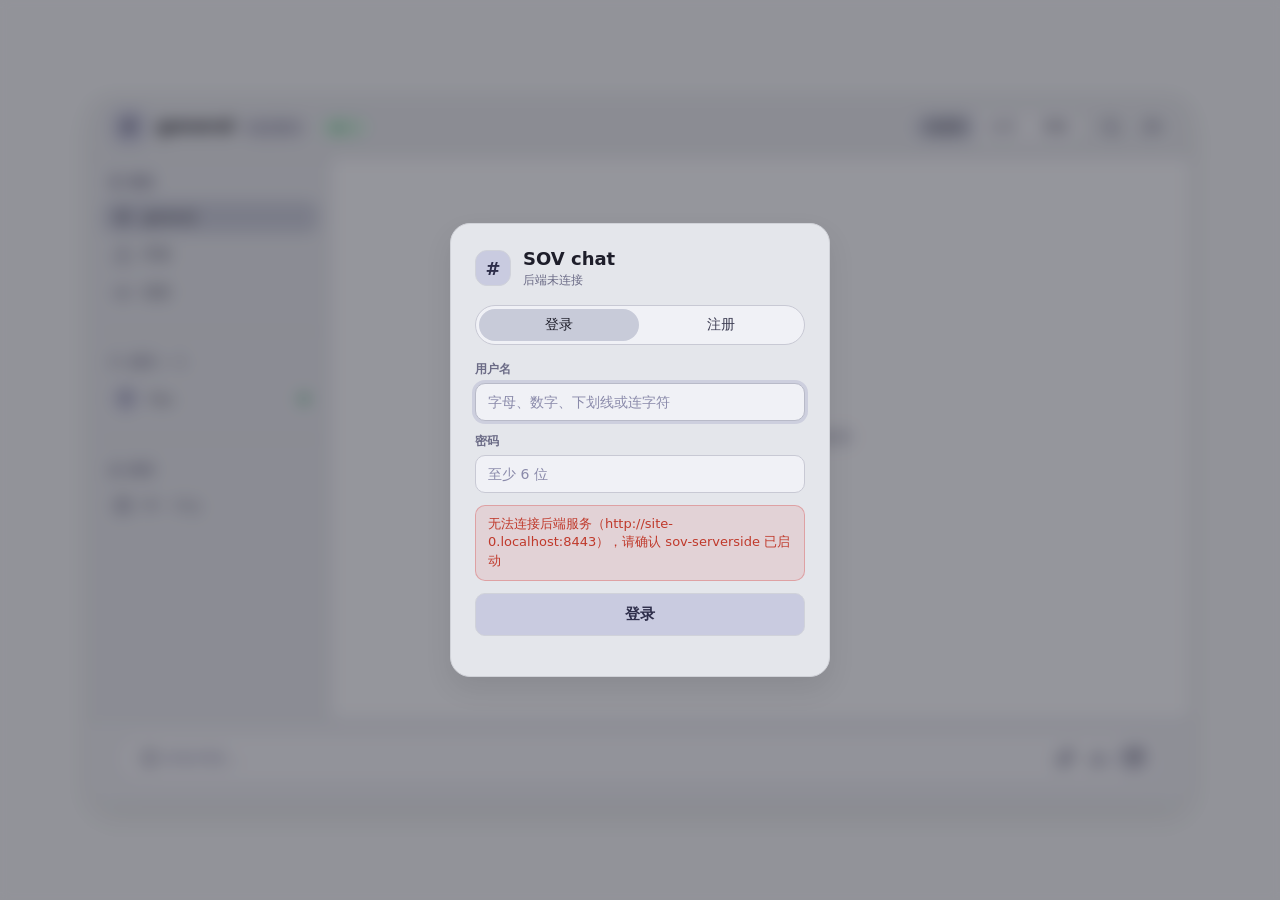
==== index.html @ a0ef0c08 "Add the accounts system." ====
<!DOCTYPE html>
<html lang="zh-CN">
<head>
    <meta charset="UTF-8">
    <meta name="viewport" content="width=device-width, initial-scale=1.0">
    <title>SOV chat</title>
        <link rel="stylesheet" href="style.css">
</head>
<body data-auth="locked">

<div class="chat-app" id="app">

    <!-- Header -->
    <div class="chat-header">
        <div class="header-left">
            <div class="server-icon">#</div>
            <div class="channel-info">
                <span class="channel-name" id="channelName">general</span>
                <span class="channel-tag" id="channelTag">--</span>
                <span class="online-badge"><span class="dot"></span> <span id="onlineCount">1</span></span>
            </div>
        </div>
                <div class="header-right">
            <div class="user-chip" id="userChip" hidden>
                <span class="user-avatar" id="userChipAvatar">?</span>
                <span class="user-name" id="userChipName">未登录</span>
                <button class="icon-btn" id="logoutBtn" type="button" aria-label="退出登录" title="退出登录">
                    <svg viewBox="0 0 24 24"><path d="M9 21H5a2 2 0 0 1-2-2V5a2 2 0 0 1 2-2h4"/><polyline points="16 17 21 12 16 7"/><line x1="21" y1="12" x2="9" y2="12"/></svg>
                </button>
            </div>
            <div class="theme-toggle-group">
                <button class="theme-btn" id="themeAuto">自适应</button>
                <button class="theme-btn" id="themeLight">白天</button>
                <button class="theme-btn" id="themeDark">黑夜</button>
            </div>
            <button class="icon-btn" aria-label="搜索">
                <svg viewBox="0 0 24 24"><circle cx="11" cy="11" r="8"/><line x1="21" y1="21" x2="16.65" y2="16.65"/></svg>
            </button>
            <button class="icon-btn" aria-label="添加成员">
                <svg viewBox="0 0 24 24"><path d="M16 21v-2a4 4 0 0 0-4-4H5a4 4 0 0 0-4 4v2"/><circle cx="8.5" cy="7" r="4"/><line x1="20" y1="8" x2="20" y2="14"/><line x1="23" y1="11" x2="17" y2="11"/></svg>
            </button>
        </div>
    </div>

    <!-- Body -->
    <div class="chat-body">
        <!-- Sidebar -->
        <div class="sidebar">
            <div class="sidebar-section">
                <div class="section-label">
                    <svg viewBox="0 0 24 24"><rect x="3" y="3" width="7" height="7"/><rect x="14" y="3" width="7" height="7"/><rect x="3" y="14" width="7" height="7"/><rect x="14" y="14" width="7" height="7"/></svg>
                    频道
                </div>
                <div class="sidebar-item active" data-channel="general">
                    <span class="icon"><svg viewBox="0 0 24 24"><line x1="4" y1="9" x2="20" y2="9"/><line x1="4" y1="15" x2="20" y2="15"/><line x1="10" y1="3" x2="8" y2="21"/><line x1="16" y1="3" x2="14" y2="21"/></svg></span>
                    general
                </div>
                <div class="sidebar-item" data-channel="开发">
                    <span class="icon"><svg viewBox="0 0 24 24"><rect x="3" y="11" width="18" height="11" rx="2" ry="2"/><path d="M7 11V7a5 5 0 0 1 10 0v4"/></svg></span>
                    开发
                </div>
                <div class="sidebar-item" data-channel="语音">
                    <span class="icon"><svg viewBox="0 0 24 24"><polygon points="11 5 6 9 2 9 2 15 6 15 11 19 11 5"/><path d="M19.07 4.93a10 10 0 0 1 0 14.14"/><path d="M15.54 8.46a5 5 0 0 1 0 7.07"/></svg></span>
                    语音
                </div>
            </div>
            <div class="sidebar-divider"></div>
            <div class="sidebar-section">
                <div class="section-label">
                    <svg viewBox="0 0 24 24"><path d="M17 21v-2a4 4 0 0 0-4-4H5a4 4 0 0 0-4 4v2"/><circle cx="9" cy="7" r="4"/><path d="M23 21v-2a4 4 0 0 0-3-3.87"/><path d="M16 3.13a4 4 0 0 1 0 7.75"/></svg>
                    成员 — <span id="memberCount">1</span>
                </div>
                <div id="memberList">
                <div class="member-item" id="selfMemberItem">
                    <span class="avatar" id="selfMemberAvatar">Y</span>
                    <span class="member-name" id="selfMemberName">You</span>
                    <span class="status-dot status-online"></span>
                </div>
                </div>
            </div>
            <div class="sidebar-divider"></div>
            <div class="sidebar-section">
                <div class="section-label">
                    <svg viewBox="0 0 24 24"><rect x="2" y="7" width="20" height="14" rx="2" ry="2"/><path d="M16 21V5a2 2 0 0 0-2-2h-4a2 2 0 0 0-2 2v16"/></svg>
                    组织
                </div>
                <div class="sidebar-item" style="color: var(--text-muted);">
                    <span class="icon"><svg viewBox="0 0 24 24"><rect x="2" y="7" width="20" height="14" rx="2" ry="2"/><path d="M16 21V5a2 2 0 0 0-2-2h-4a2 2 0 0 0-2 2v16"/></svg></span>
                    Mr · Org
                </div>
            </div>
        </div>

        <!-- Message Area（动态渲染） -->
        <div class="message-area" id="messageArea">
            <div class="empty-state" id="emptyState">暂无消息，发送第一条消息吧</div>
        </div>
    </div>

    <!-- Footer -->
    <div class="chat-footer">
        <div class="input-wrapper">
            <span class="input-icon"><svg viewBox="0 0 24 24"><circle cx="12" cy="12" r="10"/><line x1="12" y1="8" x2="12" y2="16"/><line x1="8" y1="12" x2="16" y2="12"/></svg></span>
            <textarea id="msgInput" placeholder="发送消息..." rows="1" autocomplete="off"></textarea>
            <span class="input-icon"><svg viewBox="0 0 24 24"><path d="M21.44 11.05l-9.19 9.19a6 6 0 0 1-8.49-8.49l9.19-9.19a4 4 0 0 1 5.66 5.66l-9.2 9.19a2 2 0 0 1-2.83-2.83l8.49-8.48"/></svg></span>
            <span class="input-icon"><svg viewBox="0 0 24 24"><rect x="9" y="9" width="6" height="6"/><path d="M21 15v4a2 2 0 0 1-2 2H5a2 2 0 0 1-2-2v-4"/><polyline points="7 10 12 15 17 10"/><line x1="12" y1="15" x2="12" y2="3"/></svg></span>
            <button type="button" class="send-icon" id="sendBtn" aria-label="发送">
                <svg viewBox="0 0 24 24"><line x1="22" y1="2" x2="11" y2="13"/><polygon points="22 2 15 22 11 13 2 9 22 2"/></svg>
            </button>
        </div>
    </div>
</div>

<!-- 登录 / 注册浮层：未登录时覆盖在聊天界面之上 -->
<div class="auth-overlay" id="authOverlay">
    <div class="auth-card" role="dialog" aria-modal="true" aria-labelledby="authTitle">
        <div class="auth-brand">
            <div class="server-icon">#</div>
            <div class="auth-brand-text">
                <h1 id="authTitle">SOV chat</h1>
                <p class="auth-sub" id="authGroupInfo">正在连接服务器…</p>
            </div>
        </div>

        <div class="auth-tabs" role="tablist">
            <button type="button" class="auth-tab active" data-auth-tab="login" id="tabLogin">登录</button>
            <button type="button" class="auth-tab" data-auth-tab="register" id="tabRegister">注册</button>
        </div>

        <form id="authForm" novalidate>
            <label class="auth-field">
                <span class="auth-label">用户名</span>
                <input id="authUserId" type="text" autocomplete="username" maxlength="64"
                       placeholder="字母、数字、下划线或连字符" required>
            </label>
            <label class="auth-field" id="authDisplayRow" hidden>
                <span class="auth-label">显示名</span>
                <input id="authDisplayName" type="text" autocomplete="nickname" maxlength="32"
                       placeholder="留空则与用户名相同">
            </label>
            <label class="auth-field">
                <span class="auth-label">密码</span>
                <input id="authPassword" type="password" autocomplete="current-password" minlength="6"
                       placeholder="至少 6 位" required>
            </label>
            <label class="auth-field" id="authConfirmRow" hidden>
                <span class="auth-label">确认密码</span>
                <input id="authConfirm" type="password" autocomplete="new-password" minlength="6"
                       placeholder="再次输入密码">
            </label>

            <div class="auth-error" id="authError" hidden></div>
            <div class="auth-note" id="authNote" hidden></div>

            <button type="submit" class="auth-submit" id="authSubmit">登录</button>
        </form>

        <p class="auth-hint" id="authHint"></p>
    </div>
</div>

<div class="toast" id="toast"></div>

<script src="script.js"></script>

</body>
</html>
---- style.css ----
/* ===== CSS Variables ===== */
        * { margin: 0; padding: 0; box-sizing: border-box; font-family: 'Segoe UI', system-ui, -apple-system, sans-serif; }

        :root {
            /* 亮色主题 (默认) */
            --bg-app: #f0f2f5;
            --bg-header: #e4e6eb;
            --border-header: #d0d2d8;
            --bg-body: #eef0f5;
            --bg-sidebar: #e4e6ec;
            --border-sidebar: #d0d2da;
            --bg-message-area: #f5f6fa;
            --bg-footer: #e8eaf0;
            --border-footer: #d0d2dc;
            --input-bg: #f0f1f6;
            --input-border: #c8c9d4;
            --text-primary: #1e1e2a;
            --text-secondary: #3c3c52;
            --text-muted: #6b6b86;
            --text-light: #8a8aaa;
            --badge-bg: #d7d8e3;
            --badge-text: #3d3d5a;
            --hover-bg: #d9dbe6;
            --active-bg: #c8cbd9;
            --border-msg: #d6d8e3;
            --avatar-bg: #c9cbe0;
            --avatar-text: #2e2e4a;
            --msg-avatar-bg: #c5c7de;
            --msg-username: #1e1e32;
            --role-badge-bg: #d0d2e0;
            --role-badge-text: #3d3d5a;
            --timestamp: #7a7a98;
            --msg-text: #1c1c2e;
            --mention-bg: #d4d6ed;
            --mention-text: #2d2d5a;
            --action-bg: #e4e5ed;
            --action-text: #5f5f82;
            --online-badge-bg: #d4f0e0;
            --online-badge-text: #1d6b3f;
            --online-dot: #2b9c5a;
            --sidebar-item-color: #3a3a52;
            --shadow: 0 12px 28px rgba(0, 0, 0, 0.08);
            --scrollbar-track: #e6e8f0;
            --scrollbar-thumb: #b8bac8;
            --icon-color: #5a5a78;
            --icon-hover: #3a3a58;
        }

        /* 暗色主题 */
        [data-theme="dark"] {
            --bg-app: #0f0f14;
            --bg-header: #1a1a24;
            --border-header: #2b2b36;
            --bg-body: #16161f;
            --bg-sidebar: #14141c;
            --border-sidebar: #282833;
            --bg-message-area: #181820;
            --bg-footer: #16161f;
            --border-footer: #282833;
            --input-bg: #23222e;
            --input-border: #343343;
            --text-primary: #eaeaf5;
            --text-secondary: #c0c0d8;
            --text-muted: #8585a0;
            --text-light: #6f6f92;
            --badge-bg: #2f2f3e;
            --badge-text: #b8b8d0;
            --hover-bg: #20202b;
            --active-bg: #2a2a38;
            --border-msg: #21212b;
            --avatar-bg: #2e2e42;
            --avatar-text: #cdcdff;
            --msg-avatar-bg: #3a3a56;
            --msg-username: #e0e0f0;
            --role-badge-bg: #2b2b3e;
            --role-badge-text: #b0b0da;
            --timestamp: #5f5f7a;
            --msg-text: #cfcfeb;
            --mention-bg: #2a2a44;
            --mention-text: #a8a8f0;
            --action-bg: #22222e;
            --action-text: #8a8aaa;
            --online-badge-bg: #1e3329;
            --online-badge-text: #7dcca0;
            --online-dot: #4fbf7a;
            --sidebar-item-color: #b0b0cc;
            --shadow: 0 20px 40px rgba(0, 0, 0, 0.7);
            --scrollbar-track: #181820;
            --scrollbar-thumb: #3a3a52;
            --icon-color: #9a9abc;
            --icon-hover: #c0c0dc;
        }

        /* 亮色主题 (显式) */
        [data-theme="light"] {
            --bg-app: #f0f2f5;
            --bg-header: #e4e6eb;
            --border-header: #d0d2d8;
            --bg-body: #eef0f5;
            --bg-sidebar: #e4e6ec;
            --border-sidebar: #d0d2da;
            --bg-message-area: #f5f6fa;
            --bg-footer: #e8eaf0;
            --border-footer: #d0d2dc;
            --input-bg: #f0f1f6;
            --input-border: #c8c9d4;
            --text-primary: #1e1e2a;
            --text-secondary: #3c3c52;
            --text-muted: #6b6b86;
            --text-light: #8a8aaa;
            --badge-bg: #d7d8e3;
            --badge-text: #3d3d5a;
            --hover-bg: #d9dbe6;
            --active-bg: #c8cbd9;
            --border-msg: #d6d8e3;
            --avatar-bg: #c9cbe0;
            --avatar-text: #2e2e4a;
            --msg-avatar-bg: #c5c7de;
            --msg-username: #1e1e32;
            --role-badge-bg: #d0d2e0;
            --role-badge-text: #3d3d5a;
            --timestamp: #7a7a98;
            --msg-text: #1c1c2e;
            --mention-bg: #d4d6ed;
            --mention-text: #2d2d5a;
            --action-bg: #e4e5ed;
            --action-text: #5f5f82;
            --online-badge-bg: #d4f0e0;
            --online-badge-text: #1d6b3f;
            --online-dot: #2b9c5a;
            --sidebar-item-color: #3a3a52;
            --shadow: 0 12px 28px rgba(0, 0, 0, 0.08);
            --scrollbar-track: #e6e8f0;
            --scrollbar-thumb: #b8bac8;
            --icon-color: #5a5a78;
            --icon-hover: #3a3a58;
        }

        /* 自适应系统：通过prefers-color-scheme + 无data-theme属性时生效 */
        @media (prefers-color-scheme: dark) {
            :root:not([data-theme="light"]):not([data-theme="dark"]) {
                --bg-app: #0f0f14;
                --bg-header: #1a1a24;
                --border-header: #2b2b36;
                --bg-body: #16161f;
                --bg-sidebar: #14141c;
                --border-sidebar: #282833;
                --bg-message-area: #181820;
                --bg-footer: #16161f;
                --border-footer: #282833;
                --input-bg: #23222e;
                --input-border: #343343;
                --text-primary: #eaeaf5;
                --text-secondary: #c0c0d8;
                --text-muted: #8585a0;
                --text-light: #6f6f92;
                --badge-bg: #2f2f3e;
                --badge-text: #b8b8d0;
                --hover-bg: #20202b;
                --active-bg: #2a2a38;
                --border-msg: #21212b;
                --avatar-bg: #2e2e42;
                --avatar-text: #cdcdff;
                --msg-avatar-bg: #3a3a56;
                --msg-username: #e0e0f0;
                --role-badge-bg: #2b2b3e;
                --role-badge-text: #b0b0da;
                --timestamp: #5f5f7a;
                --msg-text: #cfcfeb;
                --mention-bg: #2a2a44;
                --mention-text: #a8a8f0;
                --action-bg: #22222e;
                --action-text: #8a8aaa;
                --online-badge-bg: #1e3329;
                --online-badge-text: #7dcca0;
                --online-dot: #4fbf7a;
                --sidebar-item-color: #b0b0cc;
                --shadow: 0 20px 40px rgba(0, 0, 0, 0.7);
                --scrollbar-track: #181820;
                --scrollbar-thumb: #3a3a52;
                --icon-color: #9a9abc;
                --icon-hover: #c0c0dc;
            }
        }

        @media (prefers-color-scheme: light) {
            :root:not([data-theme="light"]):not([data-theme="dark"]) {
                --bg-app: #f0f2f5;
                --bg-header: #e4e6eb;
                --border-header: #d0d2d8;
                --bg-body: #eef0f5;
                --bg-sidebar: #e4e6ec;
                --border-sidebar: #d0d2da;
                --bg-message-area: #f5f6fa;
                --bg-footer: #e8eaf0;
                --border-footer: #d0d2dc;
                --input-bg: #f0f1f6;
                --input-border: #c8c9d4;
                --text-primary: #1e1e2a;
                --text-secondary: #3c3c52;
                --text-muted: #6b6b86;
                --text-light: #8a8aaa;
                --badge-bg: #d7d8e3;
                --badge-text: #3d3d5a;
                --hover-bg: #d9dbe6;
                --active-bg: #c8cbd9;
                --border-msg: #d6d8e3;
                --avatar-bg: #c9cbe0;
                --avatar-text: #2e2e4a;
                --msg-avatar-bg: #c5c7de;
                --msg-username: #1e1e32;
                --role-badge-bg: #d0d2e0;
                --role-badge-text: #3d3d5a;
                --timestamp: #7a7a98;
                --msg-text: #1c1c2e;
                --mention-bg: #d4d6ed;
                --mention-text: #2d2d5a;
                --action-bg: #e4e5ed;
                --action-text: #5f5f82;
                --online-badge-bg: #d4f0e0;
                --online-badge-text: #1d6b3f;
                --online-dot: #2b9c5a;
                --sidebar-item-color: #3a3a52;
                --shadow: 0 12px 28px rgba(0, 0, 0, 0.08);
                --scrollbar-track: #e6e8f0;
                --scrollbar-thumb: #b8bac8;
                --icon-color: #5a5a78;
                --icon-hover: #3a3a58;
            }
        }

        /* ===== Base Layout ===== */
        body {
            background-color: var(--bg-app);
            display: flex;
            justify-content: center;
            align-items: center;
            min-height: 100vh;
            margin: 0;
            padding: 20px;
            transition: background-color 0.2s;
        }

        .chat-app {
            max-width: 1100px;
            width: 100%;
            background-color: var(--bg-app);
            border-radius: 20px;
            box-shadow: var(--shadow);
            display: flex;
            flex-direction: column;
            overflow: hidden;
            border: 1px solid var(--border-header);
            transition: background-color 0.2s, border-color 0.2s, box-shadow 0.2s;
        }

        /* ===== Header ===== */
        .chat-header {
            background-color: var(--bg-header);
            padding: 12px 20px;
            border-bottom: 1px solid var(--border-header);
            display: flex;
            align-items: center;
            justify-content: space-between;
            flex-wrap: wrap;
            gap: 8px;
            transition: background-color 0.2s, border-color 0.2s;
        }

        .header-left {
            display: flex;
            align-items: center;
            gap: 10px;
        }

        .server-icon {
            background-color: var(--avatar-bg);
            width: 36px;
            height: 36px;
            border-radius: 12px;
            display: flex;
            align-items: center;
            justify-content: center;
            color: var(--avatar-text);
            font-weight: 700;
            font-size: 18px;
            border: 1px solid var(--border-sidebar);
        }

        .channel-info {
            display: flex;
            align-items: baseline;
            gap: 6px;
            flex-wrap: wrap;
        }

        .channel-name {
            color: var(--text-primary);
            font-weight: 600;
            font-size: 18px;
        }

        .channel-tag {
            color: var(--text-muted);
            font-size: 13px;
            background-color: var(--badge-bg);
            padding: 2px 8px;
            border-radius: 30px;
            font-weight: 500;
        }

        .online-badge {
            color: var(--online-badge-text);
            background-color: var(--online-badge-bg);
            font-size: 13px;
            padding: 2px 12px;
            border-radius: 30px;
            display: inline-flex;
            align-items: center;
            gap: 6px;
            font-weight: 500;
            margin-left: 6px;
            border: 1px solid var(--input-border);
        }

        .online-badge .dot {
            display: inline-block;
            width: 8px;
            height: 8px;
            border-radius: 50%;
            background-color: var(--online-dot);
        }

        .header-right {
            display: flex;
            align-items: center;
            gap: 10px;
        }

        .theme-toggle-group {
            display: flex;
            background-color: var(--input-bg);
            border-radius: 40px;
            padding: 3px;
            border: 1px solid var(--input-border);
            gap: 2px;
            transition: background-color 0.2s, border-color 0.2s;
        }

        .theme-btn {
            background: transparent;
            border: none;
            padding: 4px 12px;
            border-radius: 30px;
            font-size: 13px;
            font-weight: 500;
            color: var(--text-secondary);
            cursor: pointer;
            transition: background 0.15s, color 0.15s;
            white-space: nowrap;
        }

        .theme-btn:hover {
            background-color: var(--hover-bg);
            color: var(--text-primary);
        }

        .theme-btn.active {
            background-color: var(--active-bg);
            color: var(--text-primary);
        }

        .header-right .icon-btn {
            background: transparent;
            border: none;
            color: var(--icon-color);
            padding: 4px 6px;
            border-radius: 8px;
            cursor: pointer;
            display: inline-flex;
            align-items: center;
            justify-content: center;
            transition: color 0.2s, background 0.2s;
        }

        .header-right .icon-btn:hover {
            color: var(--icon-hover);
            background-color: var(--hover-bg);
        }

        .header-right .icon-btn svg {
            width: 20px;
            height: 20px;
            fill: none;
            stroke: currentColor;
            stroke-width: 2;
            stroke-linecap: round;
            stroke-linejoin: round;
        }

        /* ===== Body ===== */
        .chat-body {
            display: flex;
            background-color: var(--bg-body);
            min-height: 560px;
            transition: background-color 0.2s;
        }

        /* Sidebar */
        .sidebar {
            width: 240px;
            background-color: var(--bg-sidebar);
            padding: 16px 12px;
            border-right: 1px solid var(--border-sidebar);
            display: flex;
            flex-direction: column;
            gap: 18px;
            transition: background-color 0.2s, border-color 0.2s;
        }

        .sidebar-section {
            display: flex;
            flex-direction: column;
            gap: 6px;
        }

        .section-label {
            color: var(--text-muted);
            font-size: 12px;
            font-weight: 600;
            letter-spacing: 0.5px;
            text-transform: uppercase;
            padding-left: 6px;
            margin-bottom: 4px;
            display: flex;
            align-items: center;
            gap: 6px;
        }

        .section-label svg {
            width: 14px;
            height: 14px;
            stroke: var(--text-muted);
            stroke-width: 2;
            fill: none;
        }

        .sidebar-item {
            display: flex;
            align-items: center;
            gap: 10px;
            padding: 6px 10px;
            border-radius: 10px;
            color: var(--sidebar-item-color);
            font-size: 14px;
            font-weight: 450;
            transition: 0.15s;
            cursor: pointer;
        }

        .sidebar-item .icon {
            width: 20px;
            height: 20px;
            display: flex;
            align-items: center;
            justify-content: center;
            color: var(--text-muted);
        }

        .sidebar-item .icon svg {
            width: 18px;
            height: 18px;
            stroke: currentColor;
            stroke-width: 2;
            fill: none;
        }

        .sidebar-item .badge {
            margin-left: auto;
            background-color: var(--badge-bg);
            padding: 0 8px;
            border-radius: 30px;
            font-size: 11px;
            color: var(--badge-text);
        }

        .sidebar-item.active {
            background-color: var(--active-bg);
            color: var(--text-primary);
        }

        .sidebar-item.active .icon {
            color: var(--text-secondary);
        }

        .sidebar-item:hover:not(.active) {
            background-color: var(--hover-bg);
            color: var(--text-primary);
        }

        .sidebar-divider {
            height: 1px;
            background: var(--border-sidebar);
            margin: 4px 0;
        }

        .member-item {
            display: flex;
            align-items: center;
            gap: 10px;
            padding: 5px 10px;
            border-radius: 8px;
            color: var(--text-secondary);
            font-size: 14px;
        }

        .member-item .avatar {
            width: 26px;
            height: 26px;
            background-color: var(--avatar-bg);
            border-radius: 50%;
            display: flex;
            align-items: center;
            justify-content: center;
            font-size: 13px;
            font-weight: 600;
            color: var(--avatar-text);
        }

        .member-item .status-dot {
            width: 8px;
            height: 8px;
            border-radius: 50%;
            margin-left: auto;
        }

        .status-online { background-color: var(--online-dot); }
        .status-idle { background-color: #e0b35b; }

        .member-item .role-tag {
            font-size: 10px;
            background-color: var(--badge-bg);
            padding: 0 6px;
            border-radius: 12px;
            color: var(--text-muted);
            margin-left: 4px;
        }

        /* Message Area */
        .message-area {
            flex: 1;
            background-color: var(--bg-message-area);
            display: flex;
            flex-direction: column;
            padding: 16px 20px;
            gap: 12px;
            overflow-y: auto;
            max-height: 560px;
            transition: background-color 0.2s;
        }

        .empty-state {
            margin: auto;
            color: var(--text-muted);
            font-size: 14px;
            text-align: center;
            padding: 40px 0;
            user-select: none;
        }

        .message-item {
            display: flex;
            gap: 12px;
            padding: 2px 0;
            border-bottom: none;
            padding-bottom: 2px;
            position: relative;
            transition: border-color 0.2s;
            animation: msg-in 0.18s ease;
        }

        @keyframes msg-in {
            from { opacity: 0; transform: translateY(4px); }
            to   { opacity: 1; transform: translateY(0); }
        }

        /* 分组：横线只出现在不同说话者之间（一组的最后一条，后面跟着不同人） */
        .message-item.msg-group-end {
            border-bottom: 1px solid var(--border-msg);
            padding-bottom: 10px;
        }

        /* 同一发送者连续消息的后续条：隐藏头像/名字（文字仍与组首对齐） */
        .message-item.msg-continued .msg-avatar {
            visibility: hidden;
        }

        .msg-avatar {
            width: 40px;
            height: 40px;
            border-radius: 50%;
            background-color: var(--msg-avatar-bg);
            display: flex;
            align-items: center;
            justify-content: center;
            font-weight: 600;
            color: var(--avatar-text);
            font-size: 16px;
            flex-shrink: 0;
        }

        .msg-content {
            flex: 1;
            display: flex;
            flex-direction: column;
            gap: 3px;
        }

        .msg-header {
            display: flex;
            align-items: baseline;
            gap: 8px;
            flex-wrap: wrap;
            padding-right: 64px;
        }

        .msg-username {
            color: var(--msg-username);
            font-weight: 600;
            font-size: 15px;
        }

        .msg-username .role-badge {
            background-color: var(--role-badge-bg);
            color: var(--role-badge-text);
            font-size: 10px;
            padding: 0 8px;
            border-radius: 30px;
            font-weight: 500;
            margin-left: 6px;
        }

        .msg-timestamp {
            color: var(--timestamp);
            font-size: 12px;
            margin-left: auto;
        }

        .msg-text {
            color: var(--msg-text);
            font-size: 15px;
            line-height: 1.5;
            word-break: break-word;
            white-space: pre-wrap;
        }

        .msg-text .mention {
            color: var(--mention-text);
            background-color: var(--mention-bg);
            padding: 0 6px;
            border-radius: 12px;
        }

        .msg-actions {
            position: absolute;
            top: 0;
            right: 4px;
            display: flex;
            gap: 4px;
            color: var(--action-text);
            font-size: 13px;
            opacity: 0;
            transition: opacity 0.15s;
            z-index: 2;
        }

        .message-item:hover .msg-actions,
        .message-item:focus-within .msg-actions {
            opacity: 1;
        }

        .msg-actions span {
            cursor: pointer;
            background-color: var(--action-bg);
            padding: 0 10px;
            border-radius: 30px;
            display: inline-flex;
            align-items: center;
            gap: 4px;
        }

        .msg-actions span svg {
            width: 14px;
            height: 14px;
            stroke: currentColor;
            stroke-width: 2;
            fill: none;
        }

        /* 日期分隔条 */
        .highlight-date {
            color: var(--text-muted);
            font-size: 12px;
            background: var(--badge-bg);
            padding: 4px 12px;
            border-radius: 30px;
            align-self: center;
            margin: 4px 0;
            display: flex;
            align-items: center;
            gap: 6px;
        }

        .highlight-date svg {
            width: 14px;
            height: 14px;
            stroke: currentColor;
            stroke-width: 2;
            fill: none;
        }

        /* Footer */
        .chat-footer {
            background-color: var(--bg-footer);
            padding: 12px 24px 18px 24px;
            border-top: 1px solid var(--border-footer);
            transition: background-color 0.2s, border-color 0.2s;
        }

        .input-wrapper {
            display: flex;
            align-items: center;
            background-color: var(--input-bg);
            border-radius: 40px;
            padding: 4px 12px 4px 18px;
            border: 1px solid var(--input-border);
            transition: background-color 0.2s, border-color 0.2s, box-shadow 0.2s;
        }

        .input-wrapper:focus-within {
            border-color: var(--input-border);
            box-shadow: 0 0 0 3px rgba(100, 100, 160, 0.18);
        }

        .input-wrapper textarea {
            background: transparent;
            border: none;
            padding: 12px 0;
            flex: 1;
            color: var(--text-primary);
            font-size: 15px;
            outline: none;
            resize: none;
            line-height: 1.4;
            max-height: 120px;
            overflow-y: auto;
            font-family: inherit;
        }

        .input-wrapper textarea::placeholder {
            color: var(--text-light);
        }

        .input-wrapper .input-icon {
            color: var(--text-muted);
            padding: 4px 6px;
            border-radius: 8px;
            cursor: default;
            display: inline-flex;
            align-items: center;
            justify-content: center;
            transition: color 0.2s;
        }

        .input-wrapper .input-icon svg {
            width: 20px;
            height: 20px;
            stroke: currentColor;
            stroke-width: 2;
            fill: none;
        }

        .input-wrapper .send-icon {
            color: var(--text-secondary);
            background-color: var(--badge-bg);
            padding: 6px 10px;
            border-radius: 30px;
            display: inline-flex;
            align-items: center;
            justify-content: center;
            cursor: pointer;
            border: none;
            font-size: inherit;
            transition: background 0.2s;
        }

        .input-wrapper .send-icon:hover {
            background-color: var(--active-bg);
        }

        .input-wrapper .send-icon svg {
            width: 18px;
            height: 18px;
            stroke: currentColor;
            stroke-width: 2;
            fill: none;
        }

        /* Scrollbar */
        .message-area::-webkit-scrollbar {
            width: 6px;
        }
        .message-area::-webkit-scrollbar-track {
            background: var(--scrollbar-track);
        }
        .message-area::-webkit-scrollbar-thumb {
            background: var(--scrollbar-thumb);
            border-radius: 10px;
        }

        @media (max-width: 780px) {
            .sidebar {
                width: 100%;
                border-right: none;
                border-bottom: 1px solid var(--border-sidebar);
                flex-direction: row;
                flex-wrap: wrap;
                max-height: 160px;
                overflow-y: auto;
                padding: 12px 8px;
            }
            .chat-body {
                flex-direction: column;
            }
        }
    

        /* ===== 登录 / 注册 浮层 ===== */
        /* hidden 属性优先级最高：.auth-field 等使用了 display:flex，需要显式压过 */
        [hidden] { display: none !important; }

        body[data-auth="locked"] .chat-app {
            filter: blur(7px);
            pointer-events: none;
            user-select: none;
        }

        .auth-overlay {
            position: fixed;
            inset: 0;
            background: rgba(18, 18, 28, 0.42);
            backdrop-filter: blur(5px);
            display: flex;
            align-items: center;
            justify-content: center;
            padding: 20px;
            z-index: 50;
        }

        .auth-card {
            width: 100%;
            max-width: 380px;
            background-color: var(--bg-header);
            border: 1px solid var(--border-header);
            border-radius: 20px;
            box-shadow: var(--shadow);
            padding: 24px;
            display: flex;
            flex-direction: column;
            gap: 16px;
            animation: msg-in 0.2s ease;
        }

        .auth-brand { display: flex; align-items: center; gap: 12px; }
        .auth-brand-text h1 { font-size: 18px; font-weight: 700; color: var(--text-primary); }
        .auth-sub { font-size: 12px; color: var(--text-muted); margin-top: 3px; line-height: 1.4; }

        .auth-tabs {
            display: flex;
            gap: 3px;
            background-color: var(--input-bg);
            border: 1px solid var(--input-border);
            border-radius: 30px;
            padding: 3px;
        }

        .auth-tab {
            flex: 1;
            background: transparent;
            border: none;
            padding: 7px 0;
            border-radius: 26px;
            font-size: 14px;
            font-weight: 500;
            color: var(--text-secondary);
            cursor: pointer;
            transition: background 0.15s, color 0.15s;
        }

        .auth-tab:hover { color: var(--text-primary); }
        .auth-tab.active { background-color: var(--active-bg); color: var(--text-primary); }

        #authForm { display: flex; flex-direction: column; gap: 12px; }

        .auth-field { display: flex; flex-direction: column; gap: 5px; }
        .auth-label { font-size: 12px; font-weight: 600; color: var(--text-muted); }

        .auth-field input {
            background-color: var(--input-bg);
            border: 1px solid var(--input-border);
            border-radius: 10px;
            padding: 10px 12px;
            color: var(--text-primary);
            font-size: 14px;
            font-family: inherit;
            outline: none;
            transition: border-color 0.15s, box-shadow 0.15s;
        }

        .auth-field input:focus {
            border-color: var(--scrollbar-thumb);
            box-shadow: 0 0 0 3px rgba(100, 100, 160, 0.18);
        }

        .auth-field input::placeholder { color: var(--text-light); }

        .auth-error, .auth-note {
            font-size: 13px;
            padding: 9px 12px;
            border-radius: 10px;
            line-height: 1.45;
            word-break: break-word;
        }

        .auth-error {
            background-color: rgba(214, 69, 69, 0.12);
            border: 1px solid rgba(214, 69, 69, 0.35);
            color: #c0392b;
        }

        [data-theme="dark"] .auth-error { color: #ff9b93; }

        @media (prefers-color-scheme: dark) {
            :root:not([data-theme="light"]) .auth-error { color: #ff9b93; }
        }

        .auth-note {
            background-color: var(--online-badge-bg);
            border: 1px solid var(--input-border);
            color: var(--online-badge-text);
        }

        .auth-submit {
            background-color: var(--avatar-bg);
            border: 1px solid var(--border-sidebar);
            border-radius: 10px;
            padding: 11px 0;
            color: var(--avatar-text);
            font-size: 15px;
            font-weight: 600;
            font-family: inherit;
            cursor: pointer;
            transition: background 0.15s, opacity 0.15s;
        }

        .auth-submit:hover:not(:disabled) { background-color: var(--active-bg); }
        .auth-submit:disabled { opacity: 0.6; cursor: default; }

        .auth-hint { font-size: 12px; color: var(--text-muted); line-height: 1.5; }

        /* ===== 顶栏当前用户 ===== */
        .user-chip {
            display: flex;
            align-items: center;
            gap: 8px;
            max-width: 220px;
            padding: 3px 4px 3px 4px;
            background-color: var(--input-bg);
            border: 1px solid var(--input-border);
            border-radius: 30px;
        }

        .user-chip .user-avatar {
            width: 26px;
            height: 26px;
            flex-shrink: 0;
            border-radius: 50%;
            background-color: var(--avatar-bg);
            color: var(--avatar-text);
            font-size: 13px;
            font-weight: 600;
            display: flex;
            align-items: center;
            justify-content: center;
        }

        .user-chip .user-name {
            font-size: 13px;
            color: var(--text-secondary);
            white-space: nowrap;
            overflow: hidden;
            text-overflow: ellipsis;
        }

        /* ===== 轻提示 Toast ===== */
        .toast {
            position: fixed;
            left: 50%;
            bottom: 28px;
            z-index: 60;
            max-width: 90vw;
            padding: 10px 18px;
            background-color: var(--bg-header);
            border: 1px solid var(--border-header);
            border-radius: 12px;
            box-shadow: var(--shadow);
            color: var(--text-primary);
            font-size: 14px;
            text-align: center;
            opacity: 0;
            transform: translate(-50%, 20px);
            pointer-events: none;
            transition: opacity 0.2s, transform 0.2s;
        }

        .toast.show { opacity: 1; transform: translate(-50%, 0); }
        .toast-error { border-color: rgba(214, 69, 69, 0.5); color: #d3564f; }
        .toast-success { border-color: var(--online-dot); color: var(--online-badge-text); }

        @media (max-width: 780px) {
            .auth-card { padding: 18px; }
            .user-chip .user-name { display: none; }
        }
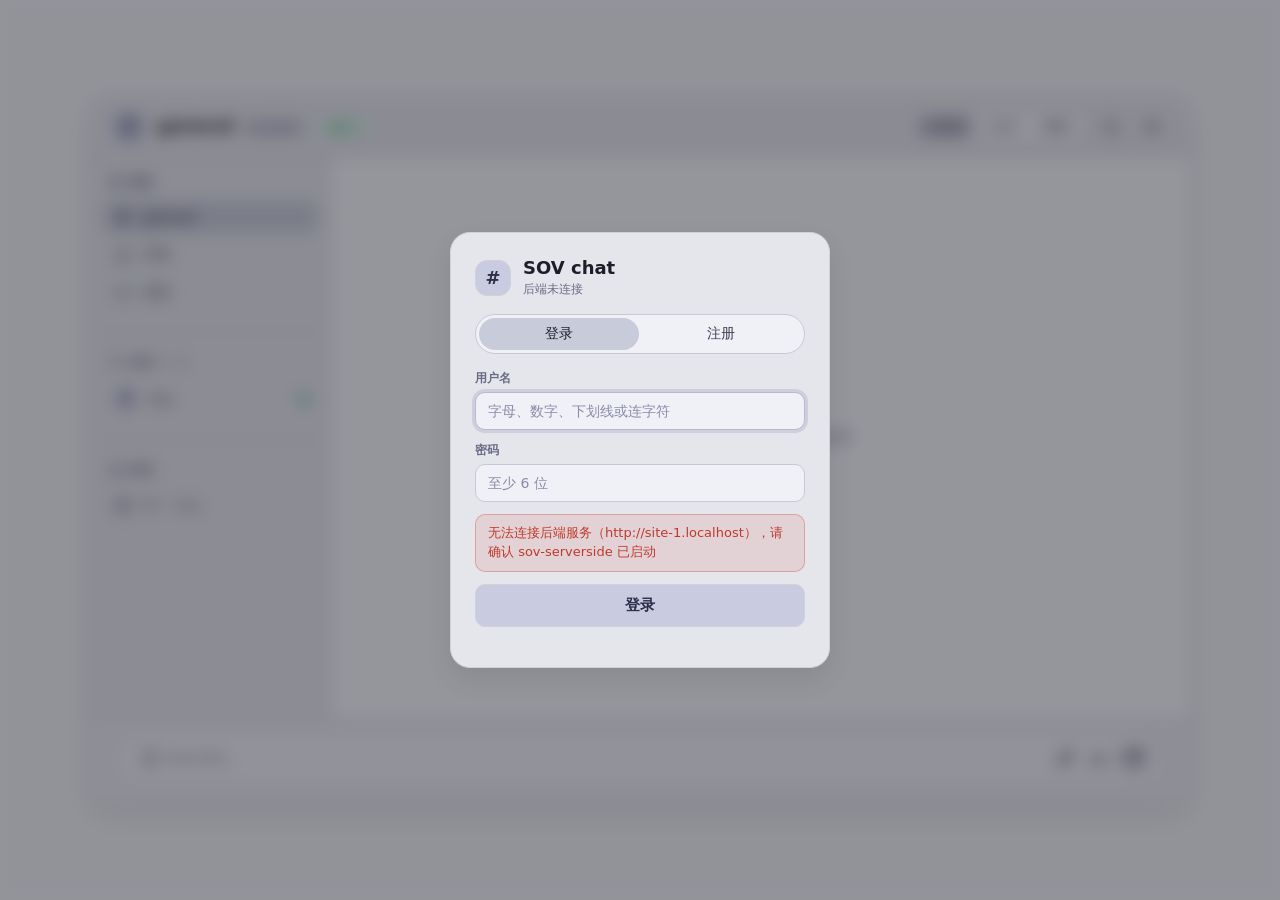
==== commit a828c04e: "feat: add offline KaTeX rendering for math formulas" ====
--- a/index.html
+++ b/index.html
@@ -4,6 +4,8 @@
     <meta charset="UTF-8">
     <meta name="viewport" content="width=device-width, initial-scale=1.0">
     <title>SOV chat</title>
+        <link rel="stylesheet" href="lib/katex/katex.min.css">
+        <script src="lib/katex/katex.min.js"></script>
         <link rel="stylesheet" href="style.css">
 </head>
 <body data-auth="locked">
--- a/style.css
+++ b/style.css
@@ -662,6 +662,79 @@
             border-radius: 12px;
         }
 
+        /* Markdown 渲染 */
+        .msg-text a {
+            color: var(--mention-text);
+            text-decoration: underline;
+            word-break: break-all;
+        }
+
+        .msg-text code {
+            font-family: ui-monospace, SFMono-Regular, Menlo, Consolas, monospace;
+            font-size: 13px;
+            background-color: var(--mention-bg);
+            color: var(--mention-text);
+            padding: 1px 5px;
+            border-radius: 4px;
+        }
+
+        .msg-text pre {
+            background-color: var(--input-bg);
+            border: 1px solid var(--border-msg);
+            border-radius: 8px;
+            padding: 10px 12px;
+            margin: 4px 0;
+        }
+
+        .msg-text pre code {
+            background: none;
+            padding: 0;
+            border-radius: 0;
+        }
+
+        .msg-text ul,
+        .msg-text ol {
+            margin: 4px 0;
+            padding-left: 22px;
+        }
+
+        .msg-text h1,
+        .msg-text h2,
+        .msg-text h3,
+        .msg-text h4,
+        .msg-text h5 {
+            font-weight: 700;
+            margin: 6px 0 4px;
+            color: inherit;
+        }
+
+        .msg-text h1 { font-size: 1.6em; }
+        .msg-text h2 { font-size: 1.4em; }
+        .msg-text h3 { font-size: 1.25em; }
+        .msg-text h4 { font-size: 1.1em; }
+        .msg-text h5 { font-size: 1em; }
+
+        /* 数学公式占位：不渲染，仅原样展示 LaTeX 源码 */
+        .msg-text .math-inline {
+            font-family: ui-monospace, SFMono-Regular, Menlo, Consolas, monospace;
+            font-size: 13px;
+            background-color: var(--input-bg);
+            padding: 1px 5px;
+            border-radius: 4px;
+        }
+
+        .msg-text .math-block {
+            font-family: ui-monospace, SFMono-Regular, Menlo, Consolas, monospace;
+            font-size: 13px;
+            background-color: var(--input-bg);
+            border: 1px solid var(--border-msg);
+            border-radius: 8px;
+            padding: 8px 12px;
+            margin: 4px 0;
+            text-align: center;
+            overflow-x: auto;
+        }
+
         .msg-actions {
             position: absolute;
             top: 0;
@@ -726,6 +799,7 @@
             padding: 12px 24px 18px 24px;
             border-top: 1px solid var(--border-footer);
             transition: background-color 0.2s, border-color 0.2s;
+            position: relative; /* @提及弹出层的定位基准 */
         }
 
         .input-wrapper {
@@ -760,6 +834,73 @@
 
         .input-wrapper textarea::placeholder {
             color: var(--text-light);
+        }
+
+        /* @提及弹出层 */
+        .mention-popup {
+            position: absolute;
+            left: 24px;
+            right: 24px;
+            bottom: calc(100% - 10px);
+            max-height: 220px;
+            overflow-y: auto;
+            background-color: var(--input-bg);
+            border: 1px solid var(--border-msg);
+            border-radius: 12px;
+            box-shadow: var(--shadow);
+            padding: 4px;
+            display: none;
+            z-index: 50;
+        }
+
+        .mention-popup.open {
+            display: block;
+        }
+
+        .mention-item {
+            display: flex;
+            align-items: center;
+            gap: 10px;
+            padding: 8px 12px;
+            border-radius: 8px;
+            cursor: pointer;
+            color: var(--text-primary);
+            font-size: 14px;
+        }
+
+        .mention-item:hover,
+        .mention-item.mention-active {
+            background-color: var(--hover-bg);
+        }
+
+        .mention-avatar {
+            flex: none;
+            width: 28px;
+            height: 28px;
+            border-radius: 50%;
+            background-color: var(--avatar-bg);
+            color: var(--avatar-text);
+            display: inline-flex;
+            align-items: center;
+            justify-content: center;
+            font-size: 13px;
+            font-weight: 600;
+        }
+
+        .mention-name {
+            font-weight: 500;
+            overflow: hidden;
+            text-overflow: ellipsis;
+            white-space: nowrap;
+        }
+
+        .mention-uid {
+            margin-left: auto;
+            font-size: 12px;
+            color: var(--text-muted);
+            overflow: hidden;
+            text-overflow: ellipsis;
+            white-space: nowrap;
         }
 
         .input-wrapper .input-icon {
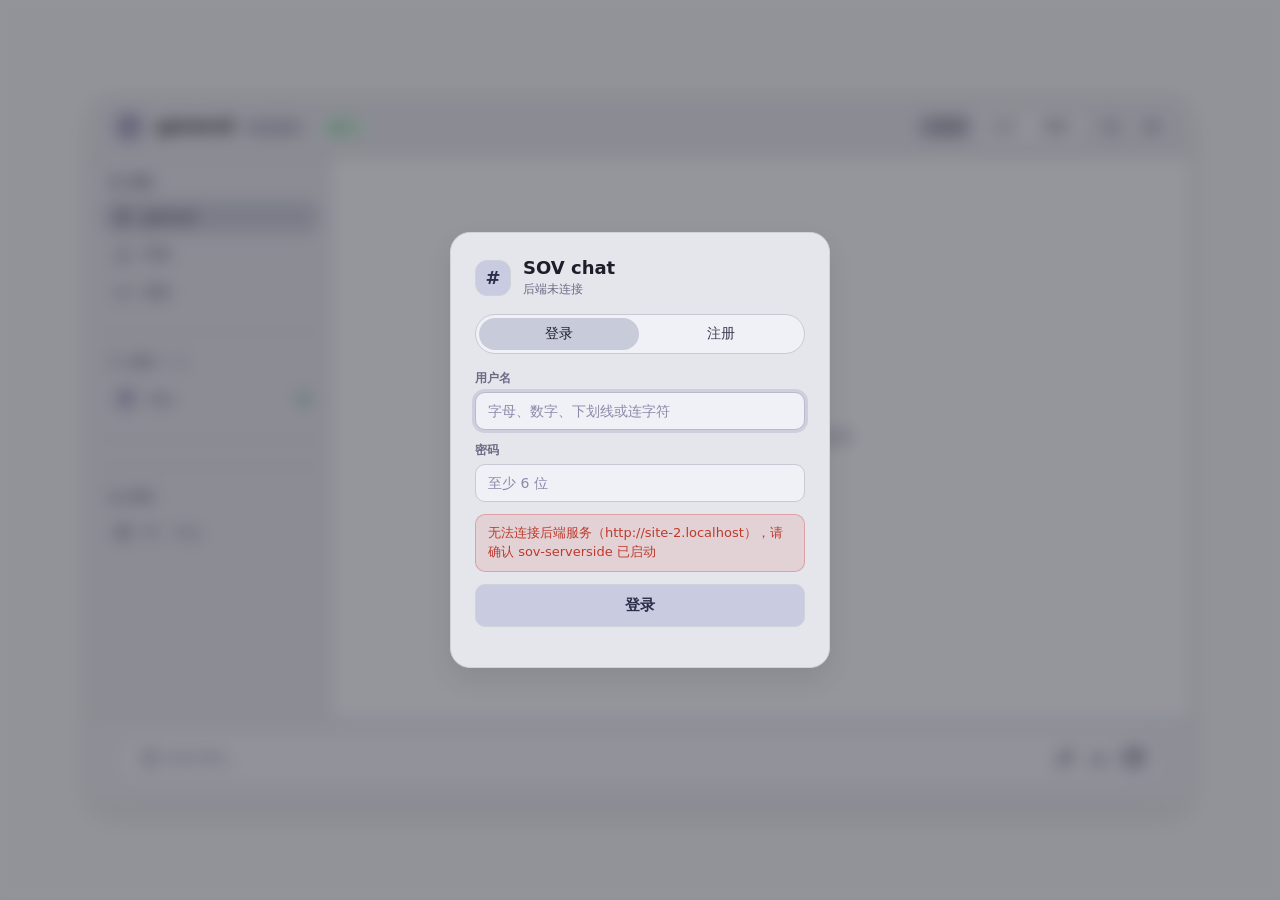
==== commit cbe71b95: "feat: add @cmd admin command mode and pending list panel" ====
--- a/index.html
+++ b/index.html
@@ -79,6 +79,14 @@
                     <span class="status-dot status-online"></span>
                 </div>
                 </div>
+            </div>
+            <div class="sidebar-divider"></div>
+            <div class="sidebar-section" id="pendingSection" hidden>
+                <div class="section-label">
+                    <svg viewBox="0 0 24 24"><circle cx="12" cy="12" r="10"/><line x1="12" y1="16" x2="12" y2="12"/><line x1="12" y1="8" x2="12.01" y2="8"/></svg>
+                    待审批 — <span id="pendingCount">0</span>
+                </div>
+                <div id="pendingList"></div>
             </div>
             <div class="sidebar-divider"></div>
             <div class="sidebar-section">
--- a/style.css
+++ b/style.css
@@ -1173,3 +1173,75 @@
             .auth-card { padding: 18px; }
             .user-chip .user-name { display: none; }
         }
+
+        /* ===== 待审批面板（admin / mod 专用，侧栏） ===== */
+        .pending-item {
+            display: flex;
+            align-items: center;
+            gap: 8px;
+            padding: 5px 10px;
+            border-radius: 8px;
+            color: var(--text-secondary);
+            font-size: 13px;
+        }
+
+        .pending-item:hover { background: var(--action-bg); }
+
+        .pending-item .pending-name {
+            font-weight: 600;
+            overflow: hidden;
+            text-overflow: ellipsis;
+            white-space: nowrap;
+        }
+
+        .pending-item .pending-date {
+            font-size: 11px;
+            color: var(--text-muted);
+            white-space: nowrap;
+        }
+
+        .pending-item .pending-actions {
+            margin-left: auto;
+            display: flex;
+            gap: 4px;
+        }
+
+        .pending-btn {
+            font-size: 11px;
+            padding: 2px 8px;
+            border: 1px solid var(--border-msg);
+            border-radius: 10px;
+            background: transparent;
+            color: var(--text-secondary);
+            cursor: pointer;
+            transition: background 0.15s, color 0.15s, border-color 0.15s;
+        }
+
+        .pending-btn:hover { background: var(--action-bg); }
+
+        .pending-approve:hover {
+            color: var(--online-badge-text);
+            border-color: var(--online-dot);
+        }
+
+        .pending-reject:hover {
+            color: #d3564f;
+            border-color: rgba(214, 69, 69, 0.5);
+        }
+
+        .pending-empty {
+            padding: 4px 10px;
+            font-size: 12px;
+            color: var(--text-muted);
+        }
+
+        /* ===== @cmd 系统提示（仅本地渲染，不入聊天记录） ===== */
+        .msg-system {
+            font-size: 12px;
+            font-style: italic;
+            color: var(--text-muted);
+            padding: 2px 20px 6px 52px;
+            white-space: pre-wrap;
+            word-break: break-word;
+            user-select: text;
+        }
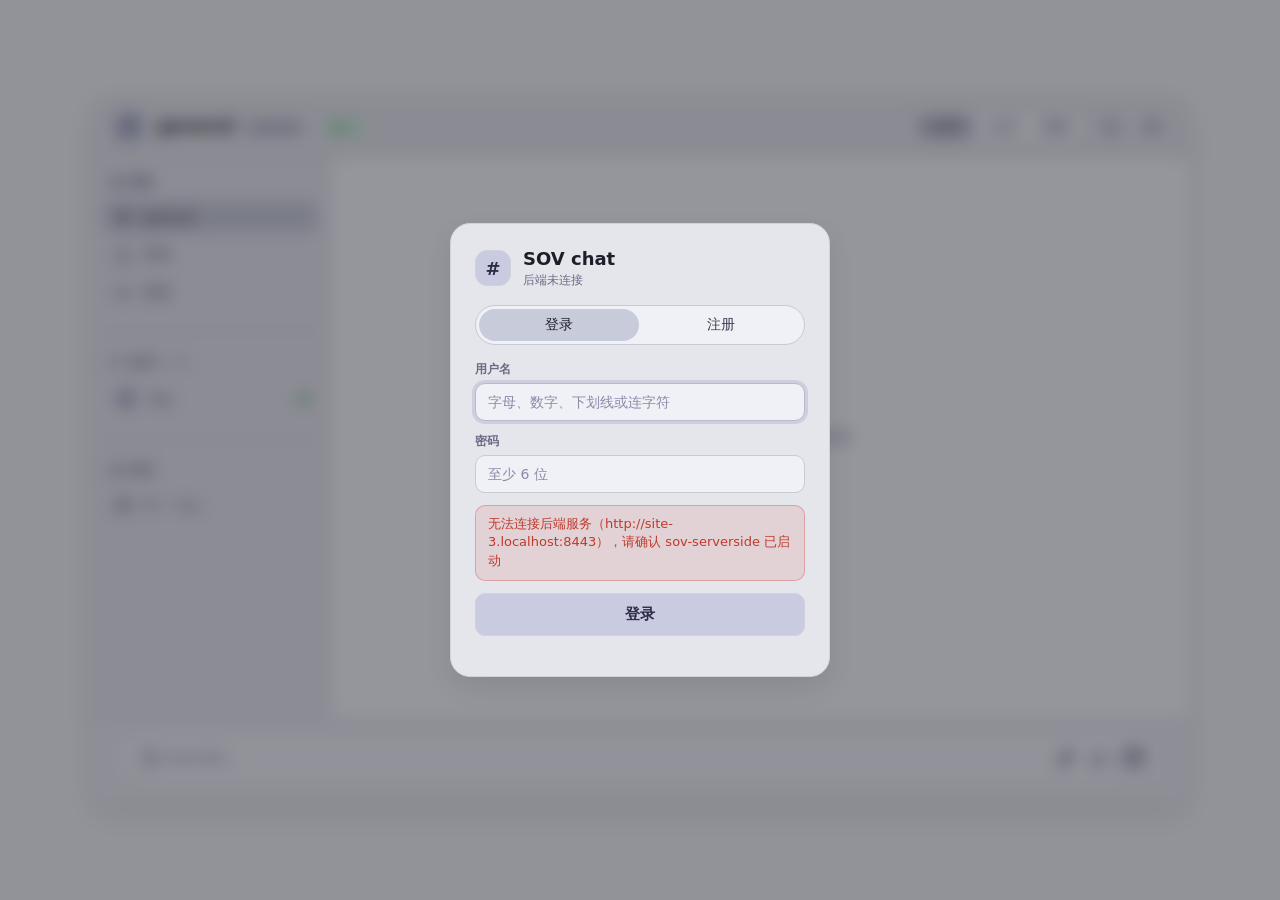
==== commit f67afde6: "-" ====
--- a/index.html
+++ b/index.html
@@ -4,9 +4,7 @@
     <meta charset="UTF-8">
     <meta name="viewport" content="width=device-width, initial-scale=1.0">
     <title>SOV chat</title>
-        <link rel="stylesheet" href="lib/katex/katex.min.css">
-        <script src="lib/katex/katex.min.js"></script>
-        <link rel="stylesheet" href="style.css">
+    <link rel="stylesheet" href="style.css">
 </head>
 <body data-auth="locked">
 
@@ -22,7 +20,7 @@
                 <span class="online-badge"><span class="dot"></span> <span id="onlineCount">1</span></span>
             </div>
         </div>
-                <div class="header-right">
+        <div class="header-right">
             <div class="user-chip" id="userChip" hidden>
                 <span class="user-avatar" id="userChipAvatar">?</span>
                 <span class="user-name" id="userChipName">未登录</span>
@@ -73,20 +71,12 @@
                     成员 — <span id="memberCount">1</span>
                 </div>
                 <div id="memberList">
-                <div class="member-item" id="selfMemberItem">
-                    <span class="avatar" id="selfMemberAvatar">Y</span>
-                    <span class="member-name" id="selfMemberName">You</span>
-                    <span class="status-dot status-online"></span>
+                    <div class="member-item" id="selfMemberItem">
+                        <span class="avatar" id="selfMemberAvatar">Y</span>
+                        <span class="member-name" id="selfMemberName">You</span>
+                        <span class="status-dot status-online"></span>
+                    </div>
                 </div>
-                </div>
-            </div>
-            <div class="sidebar-divider"></div>
-            <div class="sidebar-section" id="pendingSection" hidden>
-                <div class="section-label">
-                    <svg viewBox="0 0 24 24"><circle cx="12" cy="12" r="10"/><line x1="12" y1="16" x2="12" y2="12"/><line x1="12" y1="8" x2="12.01" y2="8"/></svg>
-                    待审批 — <span id="pendingCount">0</span>
-                </div>
-                <div id="pendingList"></div>
             </div>
             <div class="sidebar-divider"></div>
             <div class="sidebar-section">
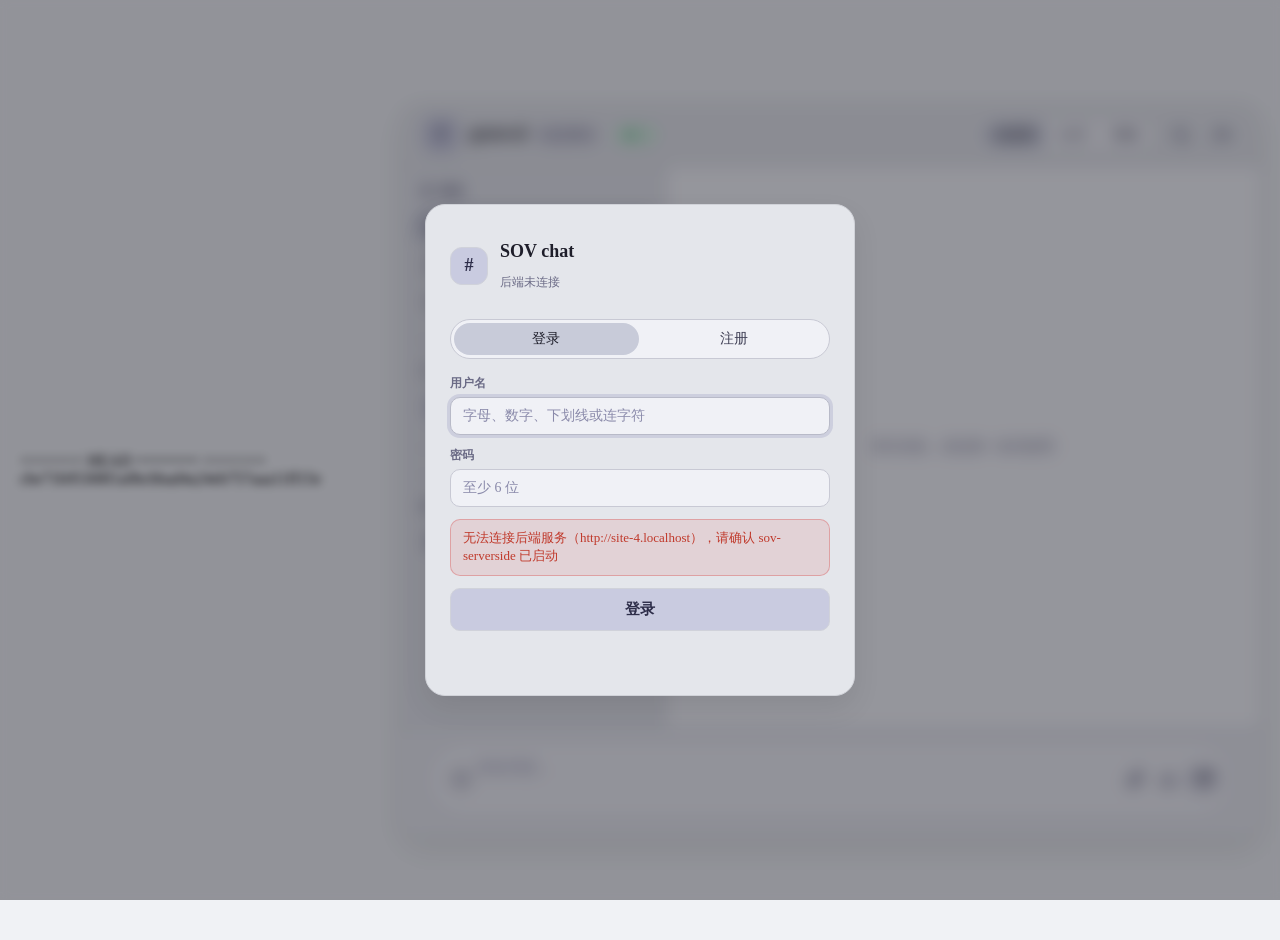
==== commit 3fe37369: "Merge branch 'main' of https://github.com/BKYJX/Sov" ====
--- a/index.html
+++ b/index.html
@@ -4,7 +4,13 @@
     <meta charset="UTF-8">
     <meta name="viewport" content="width=device-width, initial-scale=1.0">
     <title>SOV chat</title>
+<<<<<<< HEAD
     <link rel="stylesheet" href="style.css">
+=======
+        <link rel="stylesheet" href="lib/katex/katex.min.css">
+        <script src="lib/katex/katex.min.js"></script>
+        <link rel="stylesheet" href="style.css">
+>>>>>>> cbe71b95308f1a0bcbbad4a24eb757aaa11ff15e
 </head>
 <body data-auth="locked">
 
@@ -77,6 +83,14 @@
                         <span class="status-dot status-online"></span>
                     </div>
                 </div>
+            </div>
+            <div class="sidebar-divider"></div>
+            <div class="sidebar-section" id="pendingSection" hidden>
+                <div class="section-label">
+                    <svg viewBox="0 0 24 24"><circle cx="12" cy="12" r="10"/><line x1="12" y1="16" x2="12" y2="12"/><line x1="12" y1="8" x2="12.01" y2="8"/></svg>
+                    待审批 — <span id="pendingCount">0</span>
+                </div>
+                <div id="pendingList"></div>
             </div>
             <div class="sidebar-divider"></div>
             <div class="sidebar-section">
--- a/style.css
+++ b/style.css
@@ -1,4 +1,1038 @@
 
+<<<<<<< HEAD
+/* ===== CSS Variables ===== */
+* { margin: 0; padding: 0; box-sizing: border-box; font-family: 'Segoe UI', system-ui, -apple-system, sans-serif; }
+
+:root {
+    /* 亮色主题 (默认) */
+    --bg-app: #f0f2f5;
+    --bg-header: #e4e6eb;
+    --border-header: #d0d2d8;
+    --bg-body: #eef0f5;
+    --bg-sidebar: #e4e6ec;
+    --border-sidebar: #d0d2da;
+    --bg-message-area: #f5f6fa;
+    --bg-footer: #e8eaf0;
+    --border-footer: #d0d2dc;
+    --input-bg: #f0f1f6;
+    --input-border: #c8c9d4;
+    --text-primary: #1e1e2a;
+    --text-secondary: #3c3c52;
+    --text-muted: #6b6b86;
+    --text-light: #8a8aaa;
+    --badge-bg: #d7d8e3;
+    --badge-text: #3d3d5a;
+    --hover-bg: #d9dbe6;
+    --active-bg: #c8cbd9;
+    --border-msg: #d6d8e3;
+    --avatar-bg: #c9cbe0;
+    --avatar-text: #2e2e4a;
+    --msg-avatar-bg: #c5c7de;
+    --msg-username: #1e1e32;
+    --role-badge-bg: #d0d2e0;
+    --role-badge-text: #3d3d5a;
+    --timestamp: #7a7a98;
+    --msg-text: #1c1c2e;
+    --mention-bg: #d4d6ed;
+    --mention-text: #2d2d5a;
+    --action-bg: #e4e5ed;
+    --action-text: #5f5f82;
+    --online-badge-bg: #d4f0e0;
+    --online-badge-text: #1d6b3f;
+    --online-dot: #2b9c5a;
+    --sidebar-item-color: #3a3a52;
+    --shadow: 0 12px 28px rgba(0, 0, 0, 0.08);
+    --scrollbar-track: #e6e8f0;
+    --scrollbar-thumb: #b8bac8;
+    --icon-color: #5a5a78;
+    --icon-hover: #3a3a58;
+}
+
+/* 暗色主题 */
+[data-theme="dark"] {
+    --bg-app: #0f0f14;
+    --bg-header: #1a1a24;
+    --border-header: #2b2b36;
+    --bg-body: #16161f;
+    --bg-sidebar: #14141c;
+    --border-sidebar: #282833;
+    --bg-message-area: #181820;
+    --bg-footer: #16161f;
+    --border-footer: #282833;
+    --input-bg: #23222e;
+    --input-border: #343343;
+    --text-primary: #eaeaf5;
+    --text-secondary: #c0c0d8;
+    --text-muted: #8585a0;
+    --text-light: #6f6f92;
+    --badge-bg: #2f2f3e;
+    --badge-text: #b8b8d0;
+    --hover-bg: #20202b;
+    --active-bg: #2a2a38;
+    --border-msg: #21212b;
+    --avatar-bg: #2e2e42;
+    --avatar-text: #cdcdff;
+    --msg-avatar-bg: #3a3a56;
+    --msg-username: #e0e0f0;
+    --role-badge-bg: #2b2b3e;
+    --role-badge-text: #b0b0da;
+    --timestamp: #5f5f7a;
+    --msg-text: #cfcfeb;
+    --mention-bg: #2a2a44;
+    --mention-text: #a8a8f0;
+    --action-bg: #22222e;
+    --action-text: #8a8aaa;
+    --online-badge-bg: #1e3329;
+    --online-badge-text: #7dcca0;
+    --online-dot: #4fbf7a;
+    --sidebar-item-color: #b0b0cc;
+    --shadow: 0 20px 40px rgba(0, 0, 0, 0.7);
+    --scrollbar-track: #181820;
+    --scrollbar-thumb: #3a3a52;
+    --icon-color: #9a9abc;
+    --icon-hover: #c0c0dc;
+}
+
+/* 亮色主题 (显式) */
+[data-theme="light"] {
+    --bg-app: #f0f2f5;
+    --bg-header: #e4e6eb;
+    --border-header: #d0d2d8;
+    --bg-body: #eef0f5;
+    --bg-sidebar: #e4e6ec;
+    --border-sidebar: #d0d2da;
+    --bg-message-area: #f5f6fa;
+    --bg-footer: #e8eaf0;
+    --border-footer: #d0d2dc;
+    --input-bg: #f0f1f6;
+    --input-border: #c8c9d4;
+    --text-primary: #1e1e2a;
+    --text-secondary: #3c3c52;
+    --text-muted: #6b6b86;
+    --text-light: #8a8aaa;
+    --badge-bg: #d7d8e3;
+    --badge-text: #3d3d5a;
+    --hover-bg: #d9dbe6;
+    --active-bg: #c8cbd9;
+    --border-msg: #d6d8e3;
+    --avatar-bg: #c9cbe0;
+    --avatar-text: #2e2e4a;
+    --msg-avatar-bg: #c5c7de;
+    --msg-username: #1e1e32;
+    --role-badge-bg: #d0d2e0;
+    --role-badge-text: #3d3d5a;
+    --timestamp: #7a7a98;
+    --msg-text: #1c1c2e;
+    --mention-bg: #d4d6ed;
+    --mention-text: #2d2d5a;
+    --action-bg: #e4e5ed;
+    --action-text: #5f5f82;
+    --online-badge-bg: #d4f0e0;
+    --online-badge-text: #1d6b3f;
+    --online-dot: #2b9c5a;
+    --sidebar-item-color: #3a3a52;
+    --shadow: 0 12px 28px rgba(0, 0, 0, 0.08);
+    --scrollbar-track: #e6e8f0;
+    --scrollbar-thumb: #b8bac8;
+    --icon-color: #5a5a78;
+    --icon-hover: #3a3a58;
+}
+
+/* 自适应系统：通过prefers-color-scheme + 无data-theme属性时生效 */
+@media (prefers-color-scheme: dark) {
+    :root:not([data-theme="light"]):not([data-theme="dark"]) {
+        --bg-app: #0f0f14;
+        --bg-header: #1a1a24;
+        --border-header: #2b2b36;
+        --bg-body: #16161f;
+        --bg-sidebar: #14141c;
+        --border-sidebar: #282833;
+        --bg-message-area: #181820;
+        --bg-footer: #16161f;
+        --border-footer: #282833;
+        --input-bg: #23222e;
+        --input-border: #343343;
+        --text-primary: #eaeaf5;
+        --text-secondary: #c0c0d8;
+        --text-muted: #8585a0;
+        --text-light: #6f6f92;
+        --badge-bg: #2f2f3e;
+        --badge-text: #b8b8d0;
+        --hover-bg: #20202b;
+        --active-bg: #2a2a38;
+        --border-msg: #21212b;
+        --avatar-bg: #2e2e42;
+        --avatar-text: #cdcdff;
+        --msg-avatar-bg: #3a3a56;
+        --msg-username: #e0e0f0;
+        --role-badge-bg: #2b2b3e;
+        --role-badge-text: #b0b0da;
+        --timestamp: #5f5f7a;
+        --msg-text: #cfcfeb;
+        --mention-bg: #2a2a44;
+        --mention-text: #a8a8f0;
+        --action-bg: #22222e;
+        --action-text: #8a8aaa;
+        --online-badge-bg: #1e3329;
+        --online-badge-text: #7dcca0;
+        --online-dot: #4fbf7a;
+        --sidebar-item-color: #b0b0cc;
+        --shadow: 0 20px 40px rgba(0, 0, 0, 0.7);
+        --scrollbar-track: #181820;
+        --scrollbar-thumb: #3a3a52;
+        --icon-color: #9a9abc;
+        --icon-hover: #c0c0dc;
+    }
+}
+
+@media (prefers-color-scheme: light) {
+    :root:not([data-theme="light"]):not([data-theme="dark"]) {
+        --bg-app: #f0f2f5;
+        --bg-header: #e4e6eb;
+        --border-header: #d0d2d8;
+        --bg-body: #eef0f5;
+        --bg-sidebar: #e4e6ec;
+        --border-sidebar: #d0d2da;
+        --bg-message-area: #f5f6fa;
+        --bg-footer: #e8eaf0;
+        --border-footer: #d0d2dc;
+        --input-bg: #f0f1f6;
+        --input-border: #c8c9d4;
+        --text-primary: #1e1e2a;
+        --text-secondary: #3c3c52;
+        --text-muted: #6b6b86;
+        --text-light: #8a8aaa;
+        --badge-bg: #d7d8e3;
+        --badge-text: #3d3d5a;
+        --hover-bg: #d9dbe6;
+        --active-bg: #c8cbd9;
+        --border-msg: #d6d8e3;
+        --avatar-bg: #c9cbe0;
+        --avatar-text: #2e2e4a;
+        --msg-avatar-bg: #c5c7de;
+        --msg-username: #1e1e32;
+        --role-badge-bg: #d0d2e0;
+        --role-badge-text: #3d3d5a;
+        --timestamp: #7a7a98;
+        --msg-text: #1c1c2e;
+        --mention-bg: #d4d6ed;
+        --mention-text: #2d2d5a;
+        --action-bg: #e4e5ed;
+        --action-text: #5f5f82;
+        --online-badge-bg: #d4f0e0;
+        --online-badge-text: #1d6b3f;
+        --online-dot: #2b9c5a;
+        --sidebar-item-color: #3a3a52;
+        --shadow: 0 12px 28px rgba(0, 0, 0, 0.08);
+        --scrollbar-track: #e6e8f0;
+        --scrollbar-thumb: #b8bac8;
+        --icon-color: #5a5a78;
+        --icon-hover: #3a3a58;
+    }
+}
+
+/* ===== Base Layout ===== */
+body {
+    background-color: var(--bg-app);
+    display: flex;
+    justify-content: center;
+    align-items: center;
+    min-height: 100vh;
+    margin: 0;
+    padding: 20px;
+    transition: background-color 0.2s;
+}
+
+.chat-app {
+    max-width: 1100px;
+    width: 100%;
+    background-color: var(--bg-app);
+    border-radius: 20px;
+    box-shadow: var(--shadow);
+    display: flex;
+    flex-direction: column;
+    overflow: hidden;
+    border: 1px solid var(--border-header);
+    transition: background-color 0.2s, border-color 0.2s, box-shadow 0.2s;
+}
+
+/* ===== Header ===== */
+.chat-header {
+    background-color: var(--bg-header);
+    padding: 12px 20px;
+    border-bottom: 1px solid var(--border-header);
+    display: flex;
+    align-items: center;
+    justify-content: space-between;
+    flex-wrap: wrap;
+    gap: 8px;
+    transition: background-color 0.2s, border-color 0.2s;
+}
+
+.header-left {
+    display: flex;
+    align-items: center;
+    gap: 10px;
+}
+
+.server-icon {
+    background-color: var(--avatar-bg);
+    width: 36px;
+    height: 36px;
+    border-radius: 12px;
+    display: flex;
+    align-items: center;
+    justify-content: center;
+    color: var(--avatar-text);
+    font-weight: 700;
+    font-size: 18px;
+    border: 1px solid var(--border-sidebar);
+}
+
+.channel-info {
+    display: flex;
+    align-items: baseline;
+    gap: 6px;
+    flex-wrap: wrap;
+}
+
+.channel-name {
+    color: var(--text-primary);
+    font-weight: 600;
+    font-size: 18px;
+}
+
+.channel-tag {
+    color: var(--text-muted);
+    font-size: 13px;
+    background-color: var(--badge-bg);
+    padding: 2px 8px;
+    border-radius: 30px;
+    font-weight: 500;
+}
+
+.online-badge {
+    color: var(--online-badge-text);
+    background-color: var(--online-badge-bg);
+    font-size: 13px;
+    padding: 2px 12px;
+    border-radius: 30px;
+    display: inline-flex;
+    align-items: center;
+    gap: 6px;
+    font-weight: 500;
+    margin-left: 6px;
+    border: 1px solid var(--input-border);
+}
+
+.online-badge .dot {
+    display: inline-block;
+    width: 8px;
+    height: 8px;
+    border-radius: 50%;
+    background-color: var(--online-dot);
+}
+
+.header-right {
+    display: flex;
+    align-items: center;
+    gap: 10px;
+}
+
+.theme-toggle-group {
+    display: flex;
+    background-color: var(--input-bg);
+    border-radius: 40px;
+    padding: 3px;
+    border: 1px solid var(--input-border);
+    gap: 2px;
+    transition: background-color 0.2s, border-color 0.2s;
+}
+
+.theme-btn {
+    background: transparent;
+    border: none;
+    padding: 4px 12px;
+    border-radius: 30px;
+    font-size: 13px;
+    font-weight: 500;
+    color: var(--text-secondary);
+    cursor: pointer;
+    transition: background 0.15s, color 0.15s;
+    white-space: nowrap;
+}
+
+.theme-btn:hover {
+    background-color: var(--hover-bg);
+    color: var(--text-primary);
+}
+
+.theme-btn.active {
+    background-color: var(--active-bg);
+    color: var(--text-primary);
+}
+
+.header-right .icon-btn {
+    background: transparent;
+    border: none;
+    color: var(--icon-color);
+    padding: 4px 6px;
+    border-radius: 8px;
+    cursor: pointer;
+    display: inline-flex;
+    align-items: center;
+    justify-content: center;
+    transition: color 0.2s, background 0.2s;
+}
+
+.header-right .icon-btn:hover {
+    color: var(--icon-hover);
+    background-color: var(--hover-bg);
+}
+
+.header-right .icon-btn svg {
+    width: 20px;
+    height: 20px;
+    fill: none;
+    stroke: currentColor;
+    stroke-width: 2;
+    stroke-linecap: round;
+    stroke-linejoin: round;
+}
+
+/* ===== Body ===== */
+.chat-body {
+    display: flex;
+    background-color: var(--bg-body);
+    min-height: 560px;
+    transition: background-color 0.2s;
+}
+
+/* Sidebar */
+.sidebar {
+    width: 240px;
+    background-color: var(--bg-sidebar);
+    padding: 16px 12px;
+    border-right: 1px solid var(--border-sidebar);
+    display: flex;
+    flex-direction: column;
+    gap: 18px;
+    transition: background-color 0.2s, border-color 0.2s;
+}
+
+.sidebar-section {
+    display: flex;
+    flex-direction: column;
+    gap: 6px;
+}
+
+.section-label {
+    color: var(--text-muted);
+    font-size: 12px;
+    font-weight: 600;
+    letter-spacing: 0.5px;
+    text-transform: uppercase;
+    padding-left: 6px;
+    margin-bottom: 4px;
+    display: flex;
+    align-items: center;
+    gap: 6px;
+}
+
+.section-label svg {
+    width: 14px;
+    height: 14px;
+    stroke: var(--text-muted);
+    stroke-width: 2;
+    fill: none;
+}
+
+.sidebar-item {
+    display: flex;
+    align-items: center;
+    gap: 10px;
+    padding: 6px 10px;
+    border-radius: 10px;
+    color: var(--sidebar-item-color);
+    font-size: 14px;
+    font-weight: 450;
+    transition: 0.15s;
+    cursor: pointer;
+}
+
+.sidebar-item .icon {
+    width: 20px;
+    height: 20px;
+    display: flex;
+    align-items: center;
+    justify-content: center;
+    color: var(--text-muted);
+}
+
+.sidebar-item .icon svg {
+    width: 18px;
+    height: 18px;
+    stroke: currentColor;
+    stroke-width: 2;
+    fill: none;
+}
+
+.sidebar-item .badge {
+    margin-left: auto;
+    background-color: var(--badge-bg);
+    padding: 0 8px;
+    border-radius: 30px;
+    font-size: 11px;
+    color: var(--badge-text);
+}
+
+.sidebar-item.active {
+    background-color: var(--active-bg);
+    color: var(--text-primary);
+}
+
+.sidebar-item.active .icon {
+    color: var(--text-secondary);
+}
+
+.sidebar-item:hover:not(.active) {
+    background-color: var(--hover-bg);
+    color: var(--text-primary);
+}
+
+.sidebar-divider {
+    height: 1px;
+    background: var(--border-sidebar);
+    margin: 4px 0;
+}
+
+.member-item {
+    display: flex;
+    align-items: center;
+    gap: 10px;
+    padding: 5px 10px;
+    border-radius: 8px;
+    color: var(--text-secondary);
+    font-size: 14px;
+}
+
+.member-item .avatar {
+    width: 26px;
+    height: 26px;
+    background-color: var(--avatar-bg);
+    border-radius: 50%;
+    display: flex;
+    align-items: center;
+    justify-content: center;
+    font-size: 13px;
+    font-weight: 600;
+    color: var(--avatar-text);
+}
+
+.member-item .status-dot {
+    width: 8px;
+    height: 8px;
+    border-radius: 50%;
+    margin-left: auto;
+}
+
+.status-online { background-color: var(--online-dot); }
+.status-idle { background-color: #e0b35b; }
+
+.member-item .role-tag {
+    font-size: 10px;
+    background-color: var(--badge-bg);
+    padding: 0 6px;
+    border-radius: 12px;
+    color: var(--text-muted);
+    margin-left: 4px;
+}
+
+/* Message Area */
+.message-area {
+    flex: 1;
+    background-color: var(--bg-message-area);
+    display: flex;
+    flex-direction: column;
+    padding: 16px 20px;
+    gap: 12px;
+    overflow-y: auto;
+    max-height: 560px;
+    transition: background-color 0.2s;
+}
+
+.empty-state {
+    margin: auto;
+    color: var(--text-muted);
+    font-size: 14px;
+    text-align: center;
+    padding: 40px 0;
+    user-select: none;
+}
+
+.message-item {
+    display: flex;
+    gap: 12px;
+    padding: 2px 0;
+    border-bottom: none;
+    padding-bottom: 2px;
+    position: relative;
+    transition: border-color 0.2s;
+    animation: msg-in 0.18s ease;
+}
+
+@keyframes msg-in {
+    from { opacity: 0; transform: translateY(4px); }
+    to   { opacity: 1; transform: translateY(0); }
+}
+
+/* 分组：横线只出现在不同说话者之间（一组的最后一条，后面跟着不同人） */
+.message-item.msg-group-end {
+    border-bottom: 1px solid var(--border-msg);
+    padding-bottom: 10px;
+}
+
+/* 同一发送者连续消息的后续条：隐藏头像/名字（文字仍与组首对齐） */
+.message-item.msg-continued .msg-avatar {
+    visibility: hidden;
+}
+
+.msg-avatar {
+    width: 40px;
+    height: 40px;
+    border-radius: 50%;
+    background-color: var(--msg-avatar-bg);
+    display: flex;
+    align-items: center;
+    justify-content: center;
+    font-weight: 600;
+    color: var(--avatar-text);
+    font-size: 16px;
+    flex-shrink: 0;
+}
+
+.msg-content {
+    flex: 1;
+    display: flex;
+    flex-direction: column;
+    gap: 3px;
+}
+
+.msg-header {
+    display: flex;
+    align-items: baseline;
+    gap: 8px;
+    flex-wrap: wrap;
+    padding-right: 64px;
+}
+
+.msg-username {
+    color: var(--msg-username);
+    font-weight: 600;
+    font-size: 15px;
+}
+
+.msg-username .role-badge {
+    background-color: var(--role-badge-bg);
+    color: var(--role-badge-text);
+    font-size: 10px;
+    padding: 0 8px;
+    border-radius: 30px;
+    font-weight: 500;
+    margin-left: 6px;
+}
+
+.msg-timestamp {
+    color: var(--timestamp);
+    font-size: 12px;
+    margin-left: auto;
+}
+
+.msg-text {
+    color: var(--msg-text);
+    font-size: 15px;
+    line-height: 1.5;
+    word-break: break-word;
+    white-space: pre-wrap;
+}
+
+.msg-text .mention {
+    color: var(--mention-text);
+    background-color: var(--mention-bg);
+    padding: 0 6px;
+    border-radius: 12px;
+}
+
+.msg-actions {
+    position: absolute;
+    top: 0;
+    right: 4px;
+    display: flex;
+    gap: 4px;
+    color: var(--action-text);
+    font-size: 13px;
+    opacity: 0;
+    transition: opacity 0.15s;
+    z-index: 2;
+}
+
+.message-item:hover .msg-actions,
+.message-item:focus-within .msg-actions {
+    opacity: 1;
+}
+
+.msg-actions span {
+    cursor: pointer;
+    background-color: var(--action-bg);
+    padding: 0 10px;
+    border-radius: 30px;
+    display: inline-flex;
+    align-items: center;
+    gap: 4px;
+}
+
+.msg-actions span svg {
+    width: 14px;
+    height: 14px;
+    stroke: currentColor;
+    stroke-width: 2;
+    fill: none;
+}
+
+/* 日期分隔条 */
+.highlight-date {
+    color: var(--text-muted);
+    font-size: 12px;
+    background: var(--badge-bg);
+    padding: 4px 12px;
+    border-radius: 30px;
+    align-self: center;
+    margin: 4px 0;
+    display: flex;
+    align-items: center;
+    gap: 6px;
+}
+
+.highlight-date svg {
+    width: 14px;
+    height: 14px;
+    stroke: currentColor;
+    stroke-width: 2;
+    fill: none;
+}
+
+/* Footer */
+.chat-footer {
+    background-color: var(--bg-footer);
+    padding: 12px 24px 18px 24px;
+    border-top: 1px solid var(--border-footer);
+    transition: background-color 0.2s, border-color 0.2s;
+}
+
+.input-wrapper {
+    display: flex;
+    align-items: center;
+    background-color: var(--input-bg);
+    border-radius: 40px;
+    padding: 4px 12px 4px 18px;
+    border: 1px solid var(--input-border);
+    transition: background-color 0.2s, border-color 0.2s, box-shadow 0.2s;
+}
+
+.input-wrapper:focus-within {
+    border-color: var(--input-border);
+    box-shadow: 0 0 0 3px rgba(100, 100, 160, 0.18);
+}
+
+.input-wrapper textarea {
+    background: transparent;
+    border: none;
+    padding: 12px 0;
+    flex: 1;
+    color: var(--text-primary);
+    font-size: 15px;
+    outline: none;
+    resize: none;
+    line-height: 1.4;
+    max-height: 120px;
+    overflow-y: auto;
+    font-family: inherit;
+}
+
+.input-wrapper textarea::placeholder {
+    color: var(--text-light);
+}
+
+.input-wrapper .input-icon {
+    color: var(--text-muted);
+    padding: 4px 6px;
+    border-radius: 8px;
+    cursor: default;
+    display: inline-flex;
+    align-items: center;
+    justify-content: center;
+    transition: color 0.2s;
+}
+
+.input-wrapper .input-icon svg {
+    width: 20px;
+    height: 20px;
+    stroke: currentColor;
+    stroke-width: 2;
+    fill: none;
+}
+
+.input-wrapper .send-icon {
+    color: var(--text-secondary);
+    background-color: var(--badge-bg);
+    padding: 6px 10px;
+    border-radius: 30px;
+    display: inline-flex;
+    align-items: center;
+    justify-content: center;
+    cursor: pointer;
+    border: none;
+    font-size: inherit;
+    transition: background 0.2s;
+}
+
+.input-wrapper .send-icon:hover {
+    background-color: var(--active-bg);
+}
+
+.input-wrapper .send-icon svg {
+    width: 18px;
+    height: 18px;
+    stroke: currentColor;
+    stroke-width: 2;
+    fill: none;
+}
+
+/* Scrollbar */
+.message-area::-webkit-scrollbar {
+    width: 6px;
+}
+.message-area::-webkit-scrollbar-track {
+    background: var(--scrollbar-track);
+}
+.message-area::-webkit-scrollbar-thumb {
+    background: var(--scrollbar-thumb);
+    border-radius: 10px;
+}
+
+@media (max-width: 780px) {
+    .sidebar {
+        width: 100%;
+        border-right: none;
+        border-bottom: 1px solid var(--border-sidebar);
+        flex-direction: row;
+        flex-wrap: wrap;
+        max-height: 160px;
+        overflow-y: auto;
+        padding: 12px 8px;
+    }
+    .chat-body {
+        flex-direction: column;
+    }
+}
+
+/* ===== 登录 / 注册 浮层 ===== */
+/* hidden 属性优先级最高：.auth-field 等使用了 display:flex，需要显式压过 */
+[hidden] { display: none !important; }
+
+body[data-auth="locked"] .chat-app {
+    filter: blur(7px);
+    pointer-events: none;
+    user-select: none;
+}
+
+.auth-overlay {
+    position: fixed;
+    inset: 0;
+    background: rgba(18, 18, 28, 0.42);
+    backdrop-filter: blur(5px);
+    display: flex;
+    align-items: center;
+    justify-content: center;
+    padding: 20px;
+    z-index: 50;
+}
+
+.auth-card {
+    width: 100%;
+    max-width: 380px;
+    background-color: var(--bg-header);
+    border: 1px solid var(--border-header);
+    border-radius: 20px;
+    box-shadow: var(--shadow);
+    padding: 24px;
+    display: flex;
+    flex-direction: column;
+    gap: 16px;
+    animation: msg-in 0.2s ease;
+}
+
+.auth-brand { display: flex; align-items: center; gap: 12px; }
+.auth-brand-text h1 { font-size: 18px; font-weight: 700; color: var(--text-primary); }
+.auth-sub { font-size: 12px; color: var(--text-muted); margin-top: 3px; line-height: 1.4; }
+
+.auth-tabs {
+    display: flex;
+    gap: 3px;
+    background-color: var(--input-bg);
+    border: 1px solid var(--input-border);
+    border-radius: 30px;
+    padding: 3px;
+}
+
+.auth-tab {
+    flex: 1;
+    background: transparent;
+    border: none;
+    padding: 7px 0;
+    border-radius: 26px;
+    font-size: 14px;
+    font-weight: 500;
+    color: var(--text-secondary);
+    cursor: pointer;
+    transition: background 0.15s, color 0.15s;
+}
+
+.auth-tab:hover { color: var(--text-primary); }
+.auth-tab.active { background-color: var(--active-bg); color: var(--text-primary); }
+
+#authForm { display: flex; flex-direction: column; gap: 12px; }
+
+.auth-field { display: flex; flex-direction: column; gap: 5px; }
+.auth-label { font-size: 12px; font-weight: 600; color: var(--text-muted); }
+
+.auth-field input {
+    background-color: var(--input-bg);
+    border: 1px solid var(--input-border);
+    border-radius: 10px;
+    padding: 10px 12px;
+    color: var(--text-primary);
+    font-size: 14px;
+    font-family: inherit;
+    outline: none;
+    transition: border-color 0.15s, box-shadow 0.15s;
+}
+
+.auth-field input:focus {
+    border-color: var(--scrollbar-thumb);
+    box-shadow: 0 0 0 3px rgba(100, 100, 160, 0.18);
+}
+
+.auth-field input::placeholder { color: var(--text-light); }
+
+.auth-error, .auth-note {
+    font-size: 13px;
+    padding: 9px 12px;
+    border-radius: 10px;
+    line-height: 1.45;
+    word-break: break-word;
+}
+
+.auth-error {
+    background-color: rgba(214, 69, 69, 0.12);
+    border: 1px solid rgba(214, 69, 69, 0.35);
+    color: #c0392b;
+}
+
+[data-theme="dark"] .auth-error { color: #ff9b93; }
+
+@media (prefers-color-scheme: dark) {
+    :root:not([data-theme="light"]) .auth-error { color: #ff9b93; }
+}
+
+.auth-note {
+    background-color: var(--online-badge-bg);
+    border: 1px solid var(--input-border);
+    color: var(--online-badge-text);
+}
+
+.auth-submit {
+    background-color: var(--avatar-bg);
+    border: 1px solid var(--border-sidebar);
+    border-radius: 10px;
+    padding: 11px 0;
+    color: var(--avatar-text);
+    font-size: 15px;
+    font-weight: 600;
+    font-family: inherit;
+    cursor: pointer;
+    transition: background 0.15s, opacity 0.15s;
+}
+
+.auth-submit:hover:not(:disabled) { background-color: var(--active-bg); }
+.auth-submit:disabled { opacity: 0.6; cursor: default; }
+
+.auth-hint { font-size: 12px; color: var(--text-muted); line-height: 1.5; }
+
+/* ===== 顶栏当前用户 ===== */
+.user-chip {
+    display: flex;
+    align-items: center;
+    gap: 8px;
+    max-width: 220px;
+    padding: 3px 4px 3px 4px;
+    background-color: var(--input-bg);
+    border: 1px solid var(--input-border);
+    border-radius: 30px;
+}
+
+.user-chip .user-avatar {
+    width: 26px;
+    height: 26px;
+    flex-shrink: 0;
+    border-radius: 50%;
+    background-color: var(--avatar-bg);
+    color: var(--avatar-text);
+    font-size: 13px;
+    font-weight: 600;
+    display: flex;
+    align-items: center;
+    justify-content: center;
+}
+
+.user-chip .user-name {
+    font-size: 13px;
+    color: var(--text-secondary);
+    white-space: nowrap;
+    overflow: hidden;
+    text-overflow: ellipsis;
+}
+
+/* ===== 轻提示 Toast ===== */
+.toast {
+    position: fixed;
+    left: 50%;
+    bottom: 28px;
+    z-index: 60;
+    max-width: 90vw;
+    padding: 10px 18px;
+    background-color: var(--bg-header);
+    border: 1px solid var(--border-header);
+    border-radius: 12px;
+    box-shadow: var(--shadow);
+    color: var(--text-primary);
+    font-size: 14px;
+    text-align: center;
+    opacity: 0;
+    transform: translate(-50%, 20px);
+    pointer-events: none;
+    transition: opacity 0.2s, transform 0.2s;
+}
+
+.toast.show { opacity: 1; transform: translate(-50%, 0); }
+.toast-error { border-color: rgba(214, 69, 69, 0.5); color: #d3564f; }
+.toast-success { border-color: var(--online-dot); color: var(--online-badge-text); }
+
+@media (max-width: 780px) {
+    .auth-card { padding: 18px; }
+    .user-chip .user-name { display: none; }
+}
+=======
         /* ===== CSS Variables ===== */
         * { margin: 0; padding: 0; box-sizing: border-box; font-family: 'Segoe UI', system-ui, -apple-system, sans-serif; }
 
@@ -1245,3 +2279,4 @@
             word-break: break-word;
             user-select: text;
         }
+>>>>>>> cbe71b95308f1a0bcbbad4a24eb757aaa11ff15e
--- a/style.css
+++ b/style.css
@@ -1,4 +1,1038 @@
 
+<<<<<<< HEAD
+/* ===== CSS Variables ===== */
+* { margin: 0; padding: 0; box-sizing: border-box; font-family: 'Segoe UI', system-ui, -apple-system, sans-serif; }
+
+:root {
+    /* 亮色主题 (默认) */
+    --bg-app: #f0f2f5;
+    --bg-header: #e4e6eb;
+    --border-header: #d0d2d8;
+    --bg-body: #eef0f5;
+    --bg-sidebar: #e4e6ec;
+    --border-sidebar: #d0d2da;
+    --bg-message-area: #f5f6fa;
+    --bg-footer: #e8eaf0;
+    --border-footer: #d0d2dc;
+    --input-bg: #f0f1f6;
+    --input-border: #c8c9d4;
+    --text-primary: #1e1e2a;
+    --text-secondary: #3c3c52;
+    --text-muted: #6b6b86;
+    --text-light: #8a8aaa;
+    --badge-bg: #d7d8e3;
+    --badge-text: #3d3d5a;
+    --hover-bg: #d9dbe6;
+    --active-bg: #c8cbd9;
+    --border-msg: #d6d8e3;
+    --avatar-bg: #c9cbe0;
+    --avatar-text: #2e2e4a;
+    --msg-avatar-bg: #c5c7de;
+    --msg-username: #1e1e32;
+    --role-badge-bg: #d0d2e0;
+    --role-badge-text: #3d3d5a;
+    --timestamp: #7a7a98;
+    --msg-text: #1c1c2e;
+    --mention-bg: #d4d6ed;
+    --mention-text: #2d2d5a;
+    --action-bg: #e4e5ed;
+    --action-text: #5f5f82;
+    --online-badge-bg: #d4f0e0;
+    --online-badge-text: #1d6b3f;
+    --online-dot: #2b9c5a;
+    --sidebar-item-color: #3a3a52;
+    --shadow: 0 12px 28px rgba(0, 0, 0, 0.08);
+    --scrollbar-track: #e6e8f0;
+    --scrollbar-thumb: #b8bac8;
+    --icon-color: #5a5a78;
+    --icon-hover: #3a3a58;
+}
+
+/* 暗色主题 */
+[data-theme="dark"] {
+    --bg-app: #0f0f14;
+    --bg-header: #1a1a24;
+    --border-header: #2b2b36;
+    --bg-body: #16161f;
+    --bg-sidebar: #14141c;
+    --border-sidebar: #282833;
+    --bg-message-area: #181820;
+    --bg-footer: #16161f;
+    --border-footer: #282833;
+    --input-bg: #23222e;
+    --input-border: #343343;
+    --text-primary: #eaeaf5;
+    --text-secondary: #c0c0d8;
+    --text-muted: #8585a0;
+    --text-light: #6f6f92;
+    --badge-bg: #2f2f3e;
+    --badge-text: #b8b8d0;
+    --hover-bg: #20202b;
+    --active-bg: #2a2a38;
+    --border-msg: #21212b;
+    --avatar-bg: #2e2e42;
+    --avatar-text: #cdcdff;
+    --msg-avatar-bg: #3a3a56;
+    --msg-username: #e0e0f0;
+    --role-badge-bg: #2b2b3e;
+    --role-badge-text: #b0b0da;
+    --timestamp: #5f5f7a;
+    --msg-text: #cfcfeb;
+    --mention-bg: #2a2a44;
+    --mention-text: #a8a8f0;
+    --action-bg: #22222e;
+    --action-text: #8a8aaa;
+    --online-badge-bg: #1e3329;
+    --online-badge-text: #7dcca0;
+    --online-dot: #4fbf7a;
+    --sidebar-item-color: #b0b0cc;
+    --shadow: 0 20px 40px rgba(0, 0, 0, 0.7);
+    --scrollbar-track: #181820;
+    --scrollbar-thumb: #3a3a52;
+    --icon-color: #9a9abc;
+    --icon-hover: #c0c0dc;
+}
+
+/* 亮色主题 (显式) */
+[data-theme="light"] {
+    --bg-app: #f0f2f5;
+    --bg-header: #e4e6eb;
+    --border-header: #d0d2d8;
+    --bg-body: #eef0f5;
+    --bg-sidebar: #e4e6ec;
+    --border-sidebar: #d0d2da;
+    --bg-message-area: #f5f6fa;
+    --bg-footer: #e8eaf0;
+    --border-footer: #d0d2dc;
+    --input-bg: #f0f1f6;
+    --input-border: #c8c9d4;
+    --text-primary: #1e1e2a;
+    --text-secondary: #3c3c52;
+    --text-muted: #6b6b86;
+    --text-light: #8a8aaa;
+    --badge-bg: #d7d8e3;
+    --badge-text: #3d3d5a;
+    --hover-bg: #d9dbe6;
+    --active-bg: #c8cbd9;
+    --border-msg: #d6d8e3;
+    --avatar-bg: #c9cbe0;
+    --avatar-text: #2e2e4a;
+    --msg-avatar-bg: #c5c7de;
+    --msg-username: #1e1e32;
+    --role-badge-bg: #d0d2e0;
+    --role-badge-text: #3d3d5a;
+    --timestamp: #7a7a98;
+    --msg-text: #1c1c2e;
+    --mention-bg: #d4d6ed;
+    --mention-text: #2d2d5a;
+    --action-bg: #e4e5ed;
+    --action-text: #5f5f82;
+    --online-badge-bg: #d4f0e0;
+    --online-badge-text: #1d6b3f;
+    --online-dot: #2b9c5a;
+    --sidebar-item-color: #3a3a52;
+    --shadow: 0 12px 28px rgba(0, 0, 0, 0.08);
+    --scrollbar-track: #e6e8f0;
+    --scrollbar-thumb: #b8bac8;
+    --icon-color: #5a5a78;
+    --icon-hover: #3a3a58;
+}
+
+/* 自适应系统：通过prefers-color-scheme + 无data-theme属性时生效 */
+@media (prefers-color-scheme: dark) {
+    :root:not([data-theme="light"]):not([data-theme="dark"]) {
+        --bg-app: #0f0f14;
+        --bg-header: #1a1a24;
+        --border-header: #2b2b36;
+        --bg-body: #16161f;
+        --bg-sidebar: #14141c;
+        --border-sidebar: #282833;
+        --bg-message-area: #181820;
+        --bg-footer: #16161f;
+        --border-footer: #282833;
+        --input-bg: #23222e;
+        --input-border: #343343;
+        --text-primary: #eaeaf5;
+        --text-secondary: #c0c0d8;
+        --text-muted: #8585a0;
+        --text-light: #6f6f92;
+        --badge-bg: #2f2f3e;
+        --badge-text: #b8b8d0;
+        --hover-bg: #20202b;
+        --active-bg: #2a2a38;
+        --border-msg: #21212b;
+        --avatar-bg: #2e2e42;
+        --avatar-text: #cdcdff;
+        --msg-avatar-bg: #3a3a56;
+        --msg-username: #e0e0f0;
+        --role-badge-bg: #2b2b3e;
+        --role-badge-text: #b0b0da;
+        --timestamp: #5f5f7a;
+        --msg-text: #cfcfeb;
+        --mention-bg: #2a2a44;
+        --mention-text: #a8a8f0;
+        --action-bg: #22222e;
+        --action-text: #8a8aaa;
+        --online-badge-bg: #1e3329;
+        --online-badge-text: #7dcca0;
+        --online-dot: #4fbf7a;
+        --sidebar-item-color: #b0b0cc;
+        --shadow: 0 20px 40px rgba(0, 0, 0, 0.7);
+        --scrollbar-track: #181820;
+        --scrollbar-thumb: #3a3a52;
+        --icon-color: #9a9abc;
+        --icon-hover: #c0c0dc;
+    }
+}
+
+@media (prefers-color-scheme: light) {
+    :root:not([data-theme="light"]):not([data-theme="dark"]) {
+        --bg-app: #f0f2f5;
+        --bg-header: #e4e6eb;
+        --border-header: #d0d2d8;
+        --bg-body: #eef0f5;
+        --bg-sidebar: #e4e6ec;
+        --border-sidebar: #d0d2da;
+        --bg-message-area: #f5f6fa;
+        --bg-footer: #e8eaf0;
+        --border-footer: #d0d2dc;
+        --input-bg: #f0f1f6;
+        --input-border: #c8c9d4;
+        --text-primary: #1e1e2a;
+        --text-secondary: #3c3c52;
+        --text-muted: #6b6b86;
+        --text-light: #8a8aaa;
+        --badge-bg: #d7d8e3;
+        --badge-text: #3d3d5a;
+        --hover-bg: #d9dbe6;
+        --active-bg: #c8cbd9;
+        --border-msg: #d6d8e3;
+        --avatar-bg: #c9cbe0;
+        --avatar-text: #2e2e4a;
+        --msg-avatar-bg: #c5c7de;
+        --msg-username: #1e1e32;
+        --role-badge-bg: #d0d2e0;
+        --role-badge-text: #3d3d5a;
+        --timestamp: #7a7a98;
+        --msg-text: #1c1c2e;
+        --mention-bg: #d4d6ed;
+        --mention-text: #2d2d5a;
+        --action-bg: #e4e5ed;
+        --action-text: #5f5f82;
+        --online-badge-bg: #d4f0e0;
+        --online-badge-text: #1d6b3f;
+        --online-dot: #2b9c5a;
+        --sidebar-item-color: #3a3a52;
+        --shadow: 0 12px 28px rgba(0, 0, 0, 0.08);
+        --scrollbar-track: #e6e8f0;
+        --scrollbar-thumb: #b8bac8;
+        --icon-color: #5a5a78;
+        --icon-hover: #3a3a58;
+    }
+}
+
+/* ===== Base Layout ===== */
+body {
+    background-color: var(--bg-app);
+    display: flex;
+    justify-content: center;
+    align-items: center;
+    min-height: 100vh;
+    margin: 0;
+    padding: 20px;
+    transition: background-color 0.2s;
+}
+
+.chat-app {
+    max-width: 1100px;
+    width: 100%;
+    background-color: var(--bg-app);
+    border-radius: 20px;
+    box-shadow: var(--shadow);
+    display: flex;
+    flex-direction: column;
+    overflow: hidden;
+    border: 1px solid var(--border-header);
+    transition: background-color 0.2s, border-color 0.2s, box-shadow 0.2s;
+}
+
+/* ===== Header ===== */
+.chat-header {
+    background-color: var(--bg-header);
+    padding: 12px 20px;
+    border-bottom: 1px solid var(--border-header);
+    display: flex;
+    align-items: center;
+    justify-content: space-between;
+    flex-wrap: wrap;
+    gap: 8px;
+    transition: background-color 0.2s, border-color 0.2s;
+}
+
+.header-left {
+    display: flex;
+    align-items: center;
+    gap: 10px;
+}
+
+.server-icon {
+    background-color: var(--avatar-bg);
+    width: 36px;
+    height: 36px;
+    border-radius: 12px;
+    display: flex;
+    align-items: center;
+    justify-content: center;
+    color: var(--avatar-text);
+    font-weight: 700;
+    font-size: 18px;
+    border: 1px solid var(--border-sidebar);
+}
+
+.channel-info {
+    display: flex;
+    align-items: baseline;
+    gap: 6px;
+    flex-wrap: wrap;
+}
+
+.channel-name {
+    color: var(--text-primary);
+    font-weight: 600;
+    font-size: 18px;
+}
+
+.channel-tag {
+    color: var(--text-muted);
+    font-size: 13px;
+    background-color: var(--badge-bg);
+    padding: 2px 8px;
+    border-radius: 30px;
+    font-weight: 500;
+}
+
+.online-badge {
+    color: var(--online-badge-text);
+    background-color: var(--online-badge-bg);
+    font-size: 13px;
+    padding: 2px 12px;
+    border-radius: 30px;
+    display: inline-flex;
+    align-items: center;
+    gap: 6px;
+    font-weight: 500;
+    margin-left: 6px;
+    border: 1px solid var(--input-border);
+}
+
+.online-badge .dot {
+    display: inline-block;
+    width: 8px;
+    height: 8px;
+    border-radius: 50%;
+    background-color: var(--online-dot);
+}
+
+.header-right {
+    display: flex;
+    align-items: center;
+    gap: 10px;
+}
+
+.theme-toggle-group {
+    display: flex;
+    background-color: var(--input-bg);
+    border-radius: 40px;
+    padding: 3px;
+    border: 1px solid var(--input-border);
+    gap: 2px;
+    transition: background-color 0.2s, border-color 0.2s;
+}
+
+.theme-btn {
+    background: transparent;
+    border: none;
+    padding: 4px 12px;
+    border-radius: 30px;
+    font-size: 13px;
+    font-weight: 500;
+    color: var(--text-secondary);
+    cursor: pointer;
+    transition: background 0.15s, color 0.15s;
+    white-space: nowrap;
+}
+
+.theme-btn:hover {
+    background-color: var(--hover-bg);
+    color: var(--text-primary);
+}
+
+.theme-btn.active {
+    background-color: var(--active-bg);
+    color: var(--text-primary);
+}
+
+.header-right .icon-btn {
+    background: transparent;
+    border: none;
+    color: var(--icon-color);
+    padding: 4px 6px;
+    border-radius: 8px;
+    cursor: pointer;
+    display: inline-flex;
+    align-items: center;
+    justify-content: center;
+    transition: color 0.2s, background 0.2s;
+}
+
+.header-right .icon-btn:hover {
+    color: var(--icon-hover);
+    background-color: var(--hover-bg);
+}
+
+.header-right .icon-btn svg {
+    width: 20px;
+    height: 20px;
+    fill: none;
+    stroke: currentColor;
+    stroke-width: 2;
+    stroke-linecap: round;
+    stroke-linejoin: round;
+}
+
+/* ===== Body ===== */
+.chat-body {
+    display: flex;
+    background-color: var(--bg-body);
+    min-height: 560px;
+    transition: background-color 0.2s;
+}
+
+/* Sidebar */
+.sidebar {
+    width: 240px;
+    background-color: var(--bg-sidebar);
+    padding: 16px 12px;
+    border-right: 1px solid var(--border-sidebar);
+    display: flex;
+    flex-direction: column;
+    gap: 18px;
+    transition: background-color 0.2s, border-color 0.2s;
+}
+
+.sidebar-section {
+    display: flex;
+    flex-direction: column;
+    gap: 6px;
+}
+
+.section-label {
+    color: var(--text-muted);
+    font-size: 12px;
+    font-weight: 600;
+    letter-spacing: 0.5px;
+    text-transform: uppercase;
+    padding-left: 6px;
+    margin-bottom: 4px;
+    display: flex;
+    align-items: center;
+    gap: 6px;
+}
+
+.section-label svg {
+    width: 14px;
+    height: 14px;
+    stroke: var(--text-muted);
+    stroke-width: 2;
+    fill: none;
+}
+
+.sidebar-item {
+    display: flex;
+    align-items: center;
+    gap: 10px;
+    padding: 6px 10px;
+    border-radius: 10px;
+    color: var(--sidebar-item-color);
+    font-size: 14px;
+    font-weight: 450;
+    transition: 0.15s;
+    cursor: pointer;
+}
+
+.sidebar-item .icon {
+    width: 20px;
+    height: 20px;
+    display: flex;
+    align-items: center;
+    justify-content: center;
+    color: var(--text-muted);
+}
+
+.sidebar-item .icon svg {
+    width: 18px;
+    height: 18px;
+    stroke: currentColor;
+    stroke-width: 2;
+    fill: none;
+}
+
+.sidebar-item .badge {
+    margin-left: auto;
+    background-color: var(--badge-bg);
+    padding: 0 8px;
+    border-radius: 30px;
+    font-size: 11px;
+    color: var(--badge-text);
+}
+
+.sidebar-item.active {
+    background-color: var(--active-bg);
+    color: var(--text-primary);
+}
+
+.sidebar-item.active .icon {
+    color: var(--text-secondary);
+}
+
+.sidebar-item:hover:not(.active) {
+    background-color: var(--hover-bg);
+    color: var(--text-primary);
+}
+
+.sidebar-divider {
+    height: 1px;
+    background: var(--border-sidebar);
+    margin: 4px 0;
+}
+
+.member-item {
+    display: flex;
+    align-items: center;
+    gap: 10px;
+    padding: 5px 10px;
+    border-radius: 8px;
+    color: var(--text-secondary);
+    font-size: 14px;
+}
+
+.member-item .avatar {
+    width: 26px;
+    height: 26px;
+    background-color: var(--avatar-bg);
+    border-radius: 50%;
+    display: flex;
+    align-items: center;
+    justify-content: center;
+    font-size: 13px;
+    font-weight: 600;
+    color: var(--avatar-text);
+}
+
+.member-item .status-dot {
+    width: 8px;
+    height: 8px;
+    border-radius: 50%;
+    margin-left: auto;
+}
+
+.status-online { background-color: var(--online-dot); }
+.status-idle { background-color: #e0b35b; }
+
+.member-item .role-tag {
+    font-size: 10px;
+    background-color: var(--badge-bg);
+    padding: 0 6px;
+    border-radius: 12px;
+    color: var(--text-muted);
+    margin-left: 4px;
+}
+
+/* Message Area */
+.message-area {
+    flex: 1;
+    background-color: var(--bg-message-area);
+    display: flex;
+    flex-direction: column;
+    padding: 16px 20px;
+    gap: 12px;
+    overflow-y: auto;
+    max-height: 560px;
+    transition: background-color 0.2s;
+}
+
+.empty-state {
+    margin: auto;
+    color: var(--text-muted);
+    font-size: 14px;
+    text-align: center;
+    padding: 40px 0;
+    user-select: none;
+}
+
+.message-item {
+    display: flex;
+    gap: 12px;
+    padding: 2px 0;
+    border-bottom: none;
+    padding-bottom: 2px;
+    position: relative;
+    transition: border-color 0.2s;
+    animation: msg-in 0.18s ease;
+}
+
+@keyframes msg-in {
+    from { opacity: 0; transform: translateY(4px); }
+    to   { opacity: 1; transform: translateY(0); }
+}
+
+/* 分组：横线只出现在不同说话者之间（一组的最后一条，后面跟着不同人） */
+.message-item.msg-group-end {
+    border-bottom: 1px solid var(--border-msg);
+    padding-bottom: 10px;
+}
+
+/* 同一发送者连续消息的后续条：隐藏头像/名字（文字仍与组首对齐） */
+.message-item.msg-continued .msg-avatar {
+    visibility: hidden;
+}
+
+.msg-avatar {
+    width: 40px;
+    height: 40px;
+    border-radius: 50%;
+    background-color: var(--msg-avatar-bg);
+    display: flex;
+    align-items: center;
+    justify-content: center;
+    font-weight: 600;
+    color: var(--avatar-text);
+    font-size: 16px;
+    flex-shrink: 0;
+}
+
+.msg-content {
+    flex: 1;
+    display: flex;
+    flex-direction: column;
+    gap: 3px;
+}
+
+.msg-header {
+    display: flex;
+    align-items: baseline;
+    gap: 8px;
+    flex-wrap: wrap;
+    padding-right: 64px;
+}
+
+.msg-username {
+    color: var(--msg-username);
+    font-weight: 600;
+    font-size: 15px;
+}
+
+.msg-username .role-badge {
+    background-color: var(--role-badge-bg);
+    color: var(--role-badge-text);
+    font-size: 10px;
+    padding: 0 8px;
+    border-radius: 30px;
+    font-weight: 500;
+    margin-left: 6px;
+}
+
+.msg-timestamp {
+    color: var(--timestamp);
+    font-size: 12px;
+    margin-left: auto;
+}
+
+.msg-text {
+    color: var(--msg-text);
+    font-size: 15px;
+    line-height: 1.5;
+    word-break: break-word;
+    white-space: pre-wrap;
+}
+
+.msg-text .mention {
+    color: var(--mention-text);
+    background-color: var(--mention-bg);
+    padding: 0 6px;
+    border-radius: 12px;
+}
+
+.msg-actions {
+    position: absolute;
+    top: 0;
+    right: 4px;
+    display: flex;
+    gap: 4px;
+    color: var(--action-text);
+    font-size: 13px;
+    opacity: 0;
+    transition: opacity 0.15s;
+    z-index: 2;
+}
+
+.message-item:hover .msg-actions,
+.message-item:focus-within .msg-actions {
+    opacity: 1;
+}
+
+.msg-actions span {
+    cursor: pointer;
+    background-color: var(--action-bg);
+    padding: 0 10px;
+    border-radius: 30px;
+    display: inline-flex;
+    align-items: center;
+    gap: 4px;
+}
+
+.msg-actions span svg {
+    width: 14px;
+    height: 14px;
+    stroke: currentColor;
+    stroke-width: 2;
+    fill: none;
+}
+
+/* 日期分隔条 */
+.highlight-date {
+    color: var(--text-muted);
+    font-size: 12px;
+    background: var(--badge-bg);
+    padding: 4px 12px;
+    border-radius: 30px;
+    align-self: center;
+    margin: 4px 0;
+    display: flex;
+    align-items: center;
+    gap: 6px;
+}
+
+.highlight-date svg {
+    width: 14px;
+    height: 14px;
+    stroke: currentColor;
+    stroke-width: 2;
+    fill: none;
+}
+
+/* Footer */
+.chat-footer {
+    background-color: var(--bg-footer);
+    padding: 12px 24px 18px 24px;
+    border-top: 1px solid var(--border-footer);
+    transition: background-color 0.2s, border-color 0.2s;
+}
+
+.input-wrapper {
+    display: flex;
+    align-items: center;
+    background-color: var(--input-bg);
+    border-radius: 40px;
+    padding: 4px 12px 4px 18px;
+    border: 1px solid var(--input-border);
+    transition: background-color 0.2s, border-color 0.2s, box-shadow 0.2s;
+}
+
+.input-wrapper:focus-within {
+    border-color: var(--input-border);
+    box-shadow: 0 0 0 3px rgba(100, 100, 160, 0.18);
+}
+
+.input-wrapper textarea {
+    background: transparent;
+    border: none;
+    padding: 12px 0;
+    flex: 1;
+    color: var(--text-primary);
+    font-size: 15px;
+    outline: none;
+    resize: none;
+    line-height: 1.4;
+    max-height: 120px;
+    overflow-y: auto;
+    font-family: inherit;
+}
+
+.input-wrapper textarea::placeholder {
+    color: var(--text-light);
+}
+
+.input-wrapper .input-icon {
+    color: var(--text-muted);
+    padding: 4px 6px;
+    border-radius: 8px;
+    cursor: default;
+    display: inline-flex;
+    align-items: center;
+    justify-content: center;
+    transition: color 0.2s;
+}
+
+.input-wrapper .input-icon svg {
+    width: 20px;
+    height: 20px;
+    stroke: currentColor;
+    stroke-width: 2;
+    fill: none;
+}
+
+.input-wrapper .send-icon {
+    color: var(--text-secondary);
+    background-color: var(--badge-bg);
+    padding: 6px 10px;
+    border-radius: 30px;
+    display: inline-flex;
+    align-items: center;
+    justify-content: center;
+    cursor: pointer;
+    border: none;
+    font-size: inherit;
+    transition: background 0.2s;
+}
+
+.input-wrapper .send-icon:hover {
+    background-color: var(--active-bg);
+}
+
+.input-wrapper .send-icon svg {
+    width: 18px;
+    height: 18px;
+    stroke: currentColor;
+    stroke-width: 2;
+    fill: none;
+}
+
+/* Scrollbar */
+.message-area::-webkit-scrollbar {
+    width: 6px;
+}
+.message-area::-webkit-scrollbar-track {
+    background: var(--scrollbar-track);
+}
+.message-area::-webkit-scrollbar-thumb {
+    background: var(--scrollbar-thumb);
+    border-radius: 10px;
+}
+
+@media (max-width: 780px) {
+    .sidebar {
+        width: 100%;
+        border-right: none;
+        border-bottom: 1px solid var(--border-sidebar);
+        flex-direction: row;
+        flex-wrap: wrap;
+        max-height: 160px;
+        overflow-y: auto;
+        padding: 12px 8px;
+    }
+    .chat-body {
+        flex-direction: column;
+    }
+}
+
+/* ===== 登录 / 注册 浮层 ===== */
+/* hidden 属性优先级最高：.auth-field 等使用了 display:flex，需要显式压过 */
+[hidden] { display: none !important; }
+
+body[data-auth="locked"] .chat-app {
+    filter: blur(7px);
+    pointer-events: none;
+    user-select: none;
+}
+
+.auth-overlay {
+    position: fixed;
+    inset: 0;
+    background: rgba(18, 18, 28, 0.42);
+    backdrop-filter: blur(5px);
+    display: flex;
+    align-items: center;
+    justify-content: center;
+    padding: 20px;
+    z-index: 50;
+}
+
+.auth-card {
+    width: 100%;
+    max-width: 380px;
+    background-color: var(--bg-header);
+    border: 1px solid var(--border-header);
+    border-radius: 20px;
+    box-shadow: var(--shadow);
+    padding: 24px;
+    display: flex;
+    flex-direction: column;
+    gap: 16px;
+    animation: msg-in 0.2s ease;
+}
+
+.auth-brand { display: flex; align-items: center; gap: 12px; }
+.auth-brand-text h1 { font-size: 18px; font-weight: 700; color: var(--text-primary); }
+.auth-sub { font-size: 12px; color: var(--text-muted); margin-top: 3px; line-height: 1.4; }
+
+.auth-tabs {
+    display: flex;
+    gap: 3px;
+    background-color: var(--input-bg);
+    border: 1px solid var(--input-border);
+    border-radius: 30px;
+    padding: 3px;
+}
+
+.auth-tab {
+    flex: 1;
+    background: transparent;
+    border: none;
+    padding: 7px 0;
+    border-radius: 26px;
+    font-size: 14px;
+    font-weight: 500;
+    color: var(--text-secondary);
+    cursor: pointer;
+    transition: background 0.15s, color 0.15s;
+}
+
+.auth-tab:hover { color: var(--text-primary); }
+.auth-tab.active { background-color: var(--active-bg); color: var(--text-primary); }
+
+#authForm { display: flex; flex-direction: column; gap: 12px; }
+
+.auth-field { display: flex; flex-direction: column; gap: 5px; }
+.auth-label { font-size: 12px; font-weight: 600; color: var(--text-muted); }
+
+.auth-field input {
+    background-color: var(--input-bg);
+    border: 1px solid var(--input-border);
+    border-radius: 10px;
+    padding: 10px 12px;
+    color: var(--text-primary);
+    font-size: 14px;
+    font-family: inherit;
+    outline: none;
+    transition: border-color 0.15s, box-shadow 0.15s;
+}
+
+.auth-field input:focus {
+    border-color: var(--scrollbar-thumb);
+    box-shadow: 0 0 0 3px rgba(100, 100, 160, 0.18);
+}
+
+.auth-field input::placeholder { color: var(--text-light); }
+
+.auth-error, .auth-note {
+    font-size: 13px;
+    padding: 9px 12px;
+    border-radius: 10px;
+    line-height: 1.45;
+    word-break: break-word;
+}
+
+.auth-error {
+    background-color: rgba(214, 69, 69, 0.12);
+    border: 1px solid rgba(214, 69, 69, 0.35);
+    color: #c0392b;
+}
+
+[data-theme="dark"] .auth-error { color: #ff9b93; }
+
+@media (prefers-color-scheme: dark) {
+    :root:not([data-theme="light"]) .auth-error { color: #ff9b93; }
+}
+
+.auth-note {
+    background-color: var(--online-badge-bg);
+    border: 1px solid var(--input-border);
+    color: var(--online-badge-text);
+}
+
+.auth-submit {
+    background-color: var(--avatar-bg);
+    border: 1px solid var(--border-sidebar);
+    border-radius: 10px;
+    padding: 11px 0;
+    color: var(--avatar-text);
+    font-size: 15px;
+    font-weight: 600;
+    font-family: inherit;
+    cursor: pointer;
+    transition: background 0.15s, opacity 0.15s;
+}
+
+.auth-submit:hover:not(:disabled) { background-color: var(--active-bg); }
+.auth-submit:disabled { opacity: 0.6; cursor: default; }
+
+.auth-hint { font-size: 12px; color: var(--text-muted); line-height: 1.5; }
+
+/* ===== 顶栏当前用户 ===== */
+.user-chip {
+    display: flex;
+    align-items: center;
+    gap: 8px;
+    max-width: 220px;
+    padding: 3px 4px 3px 4px;
+    background-color: var(--input-bg);
+    border: 1px solid var(--input-border);
+    border-radius: 30px;
+}
+
+.user-chip .user-avatar {
+    width: 26px;
+    height: 26px;
+    flex-shrink: 0;
+    border-radius: 50%;
+    background-color: var(--avatar-bg);
+    color: var(--avatar-text);
+    font-size: 13px;
+    font-weight: 600;
+    display: flex;
+    align-items: center;
+    justify-content: center;
+}
+
+.user-chip .user-name {
+    font-size: 13px;
+    color: var(--text-secondary);
+    white-space: nowrap;
+    overflow: hidden;
+    text-overflow: ellipsis;
+}
+
+/* ===== 轻提示 Toast ===== */
+.toast {
+    position: fixed;
+    left: 50%;
+    bottom: 28px;
+    z-index: 60;
+    max-width: 90vw;
+    padding: 10px 18px;
+    background-color: var(--bg-header);
+    border: 1px solid var(--border-header);
+    border-radius: 12px;
+    box-shadow: var(--shadow);
+    color: var(--text-primary);
+    font-size: 14px;
+    text-align: center;
+    opacity: 0;
+    transform: translate(-50%, 20px);
+    pointer-events: none;
+    transition: opacity 0.2s, transform 0.2s;
+}
+
+.toast.show { opacity: 1; transform: translate(-50%, 0); }
+.toast-error { border-color: rgba(214, 69, 69, 0.5); color: #d3564f; }
+.toast-success { border-color: var(--online-dot); color: var(--online-badge-text); }
+
+@media (max-width: 780px) {
+    .auth-card { padding: 18px; }
+    .user-chip .user-name { display: none; }
+}
+=======
         /* ===== CSS Variables ===== */
         * { margin: 0; padding: 0; box-sizing: border-box; font-family: 'Segoe UI', system-ui, -apple-system, sans-serif; }
 
@@ -1245,3 +2279,4 @@
             word-break: break-word;
             user-select: text;
         }
+>>>>>>> cbe71b95308f1a0bcbbad4a24eb757aaa11ff15e
